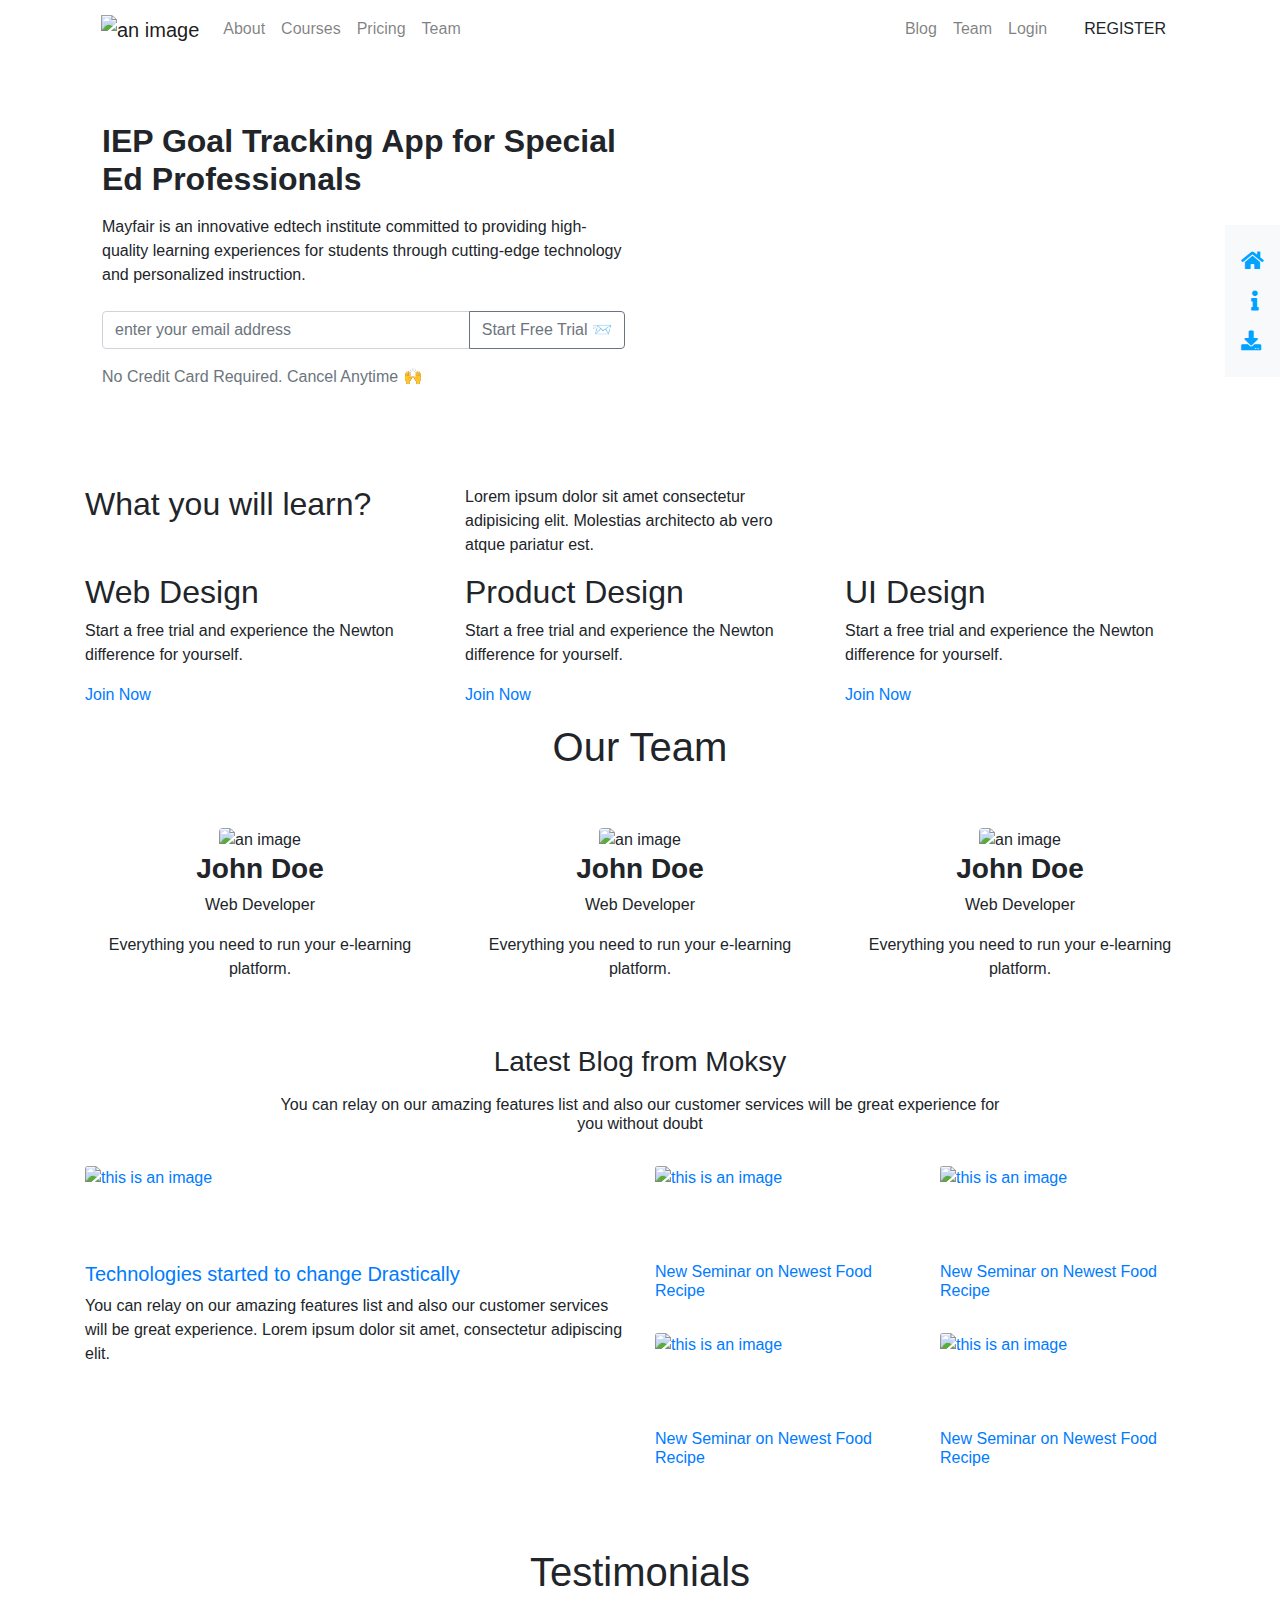
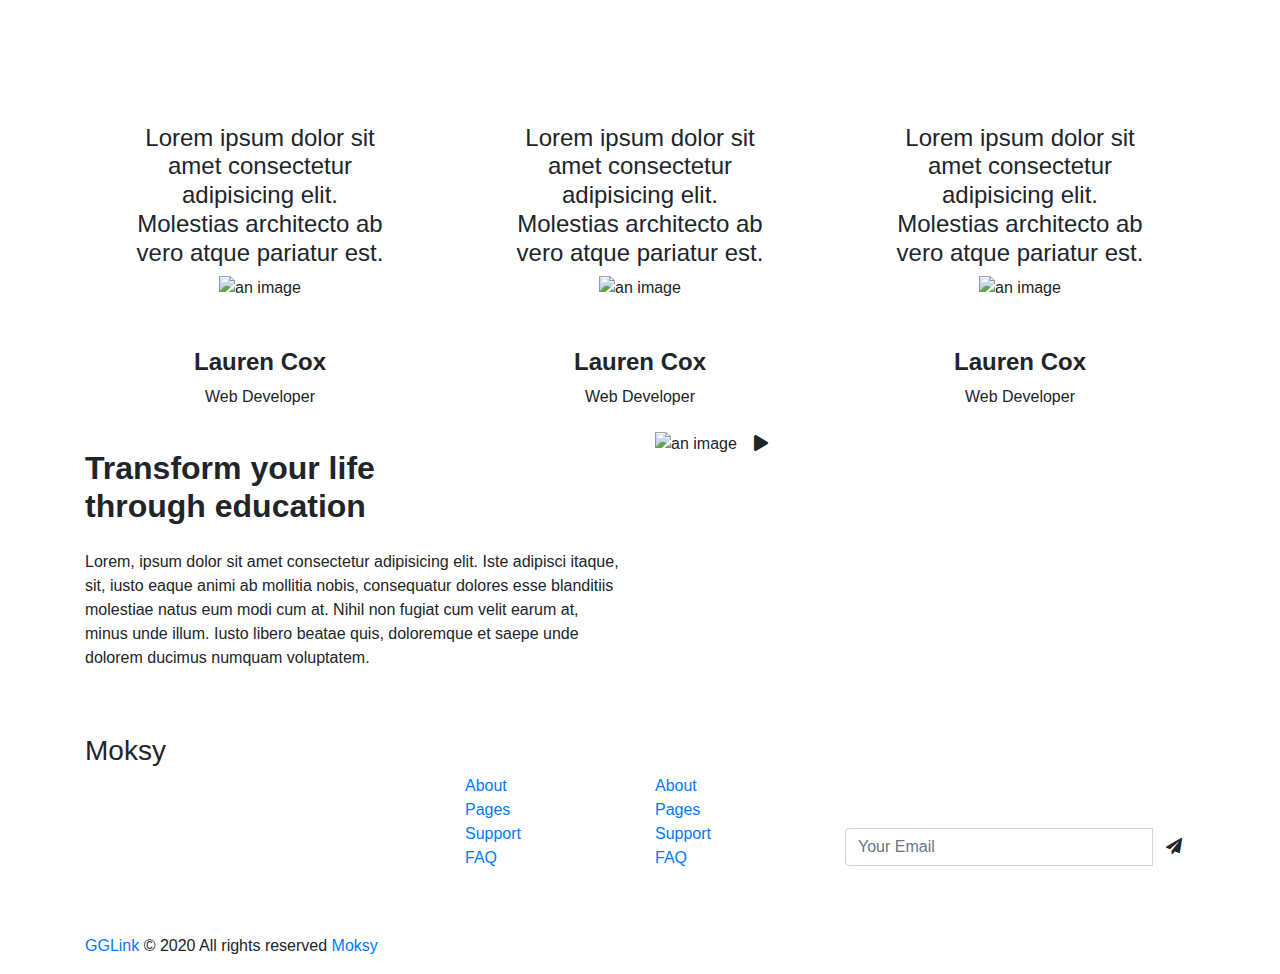
==== index.html @ 7f77607f "ok" ====
<!DOCTYPE html>
<html lang="en" itemscope itemtype="http://schema.org/WebPage">
<head>   
   <!-- Meta Tags-->
<meta charset="utf-8"/>
<meta http-equiv="X-UA-Compatible" content="IE=edge">
<meta name="viewport" content="width=device-width, initial-scale=1, shrink-to-fit=no">

<!-- Title -->
<title>Complete Tools for Managing Your E-Learning Platform</title>

<!-- Description -->
<meta name="description" content="Seeking an E-Learning Software for CRM Courses? Discover Wolfe - A Comprehensive Platform for Streamlined Education Management."> 

<!-- Keywords -->
<meta name="keywords" content="ed tech, e-learning, online learning, education platform, online courses, student management, responsive design, html5, css3, bootstrap">

<!-- Base href -->
<base href="https://www.moksy.com/">
<!-- Meta tags -->
<meta name="robots" content="index,follow">
<meta name="revisit-after" content="7 days">
<meta name="distribution" content="web">
<meta name="copyright" content="Complete Tools for Managing Your E-Learning Platform">
<meta name='language' content='English'>
<meta name="author" content="Adam Levine"> 

<!-- Canonical link -->
<link rel="canonical" href="https://moksy.com"/>

<!-- Designer and publisher info -->
<meta name="designer" content="GGLink">
<meta name="publisher" content="Adam Levine">

<!-- Twitter Cards  -->
<meta name="twitter:card" content="summary" />
<meta property="twitter:title" content="Complete Tools for Managing Your E-Learning Platform"/>
<meta property="twitter:description" content="Seeking an E-Learning Software for CRM Courses? Discover Wolfe - A Comprehensive Platform for Streamlined Education Management."/>
<meta property="twitter:locale" content="English"/>
<meta property="twitter:image" content="../assets/images/logos/Barney.png"/>
<meta property="twitter:url" content="https://moksy.com"/>

<!-- Open Graph -->
<meta property="og:type" content="article"/>
<meta property="og:title" content="Complete Tools for Managing Your E-Learning Platform"/>
<meta property="og:description" content="Seeking an E-Learning Software for CRM Courses? Discover Wolfe - A Comprehensive Platform for Streamlined Education Management."/>
<meta property="og:locale" content="English"/>   
<meta property="og:image" content="../assets/images/logos/Barney.png"/>
<meta property="og:image:width" content="1200"/>
<meta property="og:image:height" content="630"/>
<meta property="og:url" content="https://moksy.com"/>
<meta property="og:site_name" content="barney">
<meta property="fb:app_id" content=""/>

<!--favicons -->
<link rel="icon" sizes="16x16" type="image/png" href="../assets/images/logos/Barney.png"/>

<!--touch-icon -->
<link rel="apple-touch-icon" sizes="57x57" href="../assets/images/logos/Barney.png"><link rel="apple-touch-icon" sizes="60x60" href="../assets/images/logos/Barney.png"><link rel="apple-touch-icon" sizes="72x72" href="../assets/images/logos/Barney.png"><link rel="apple-touch-icon" sizes="76x76" href="../assets/images/logos/Barney.png"><link rel="apple-touch-icon" sizes="114x114" href="../assets/images/logos/Barney.png"><link rel="apple-touch-icon" sizes="120x120" href="../assets/images/logos/Barney.png"><link rel="apple-touch-icon" sizes="144x144" href="../assets/images/logos/Barney.png"><link rel="icon" type="image/png" sizes="144x144" href="../assets/images/logos/Barney.png"><link rel="apple-touch-icon" sizes="152x152" href="../assets/images/logos/Barney.png"><link rel="icon" type="image/png" sizes="152x152" href="../assets/images/logos/Barney.png"><link rel="apple-touch-icon" sizes="180x180" href="../assets/images/logos/Barney.png"><link rel="icon" type="image/png" sizes="180x180" href="../assets/images/logos/Barney.png">
<meta name="msapplication-TileColor" content="">
<meta name="msapplication-TileImage" content="../assets/images/logos/Barney.png">
<meta name="theme-color" content="">

<!--web-manifest -->
<link rel="manifest" href="/templates/barney/manifest.json">
   <link href='https://cdn.jsdelivr.net/npm/bootstrap@4.6.2/dist/css/bootstrap.min.css' rel='stylesheet' media='all'>
<link href='https://cdn.jsdelivr.net/npm/admin-lte@3.1/dist/css/adminlte.min.css' rel='stylesheet' media='all'>
<link href='https://cdnjs.cloudflare.com/ajax/libs/font-awesome/5.9.0/css/all.min.css' rel='stylesheet' media='all'>
<link href='/templates/barney/assets/styles/styles.css' rel='stylesheet' media='all'>
<link href='https://moksy-lab.github.io/barney/assets/styles/barney.css' rel='stylesheet' media='all'>
         <script type='application/ld+json'>
         {
           "@context": "http://www.schema.org",
           "@type": "ProfessionalService",
           "name": "barney",
           "title": "Complete Tools for Managing Your E-Learning Platform",
           "url": "https://moksy.com",
           "sameAs": [
              ""
           ],
           "logo": "../assets/images/logos/Barney.png",
           "priceRange": "$$$",
           "image": "../assets/images/logos/Barney.png",
           "description": "Seeking an E-Learning Software for CRM Courses? Discover Wolfe - A Comprehensive Platform for Streamlined Education Management.",
           "address": {
              "@type": "PostalAddress",
              "streetAddress": "3-5, Marco Polo House, Lansdowne Road",
              "addressLocality": "London",
              "addressRegion": "Surrey",
              "postalCode": "CR0 2BX",
              "addressCountry": "United Kingdom"
           },
           "email": "support@moksy.com",
           "geo": {
              "@type": "GeoCoordinates",
              "latitude": "51.37683",
              "longitude": "-0.09728"
           },
           
           "openingHours": "Mo 09:00-17:00 Tu 09:00-17:00 We 09:00-17:00 Th 09:00-17:00 Fr 09:00-17:00",
           "telephone": "+44 0808 175 1749",
           "aggregateRating": {
                 "@type": "AggregateRating",
                 "ratingValue": "5",
                 "ratingCount": "100"
               },
          "datePublished": "2024-01-24 17:08:07"
         }
         </script>

</head>
<body> 
<div itemprop="isPartOf" itemscope itemtype="http://schema.org/WebSite"></div>
<!--  harvey header section main wrapper start from here -->
<section id="headerco89zzc25hp" class="harvey header headerco89zzc25hp" itemscope itemtype="http://schema.org/Organization" itemprop="text">
    
<!-- header main wrapper starts here -->
    <header>
        <div class="container">
          <!-- navbar starts here -->  
          <nav class="navbar navbar-light bg-white navbar-expand-md text-bold">
            <a class="navbar-brand" href="/templates/barney/?page=#" itemprop="url">
              <img src="../assets/images/logos/Barney.png" class="logo" alt="an image" itemprop="image">
            </a>
      
            <button class="navbar-toggler" type="button" data-toggle="collapse" data-target="#navbarNav5" aria-controls="navbarNav5" aria-expanded="false" aria-label="Toggle navigation" itemprop="action">
    <span class="navbar-open-icon">&#9776;</span> <!-- Hamburger Icon -->
   <span class="navbar-close-icon">&times;</span> <!-- Close Icon -->
            </button>
      
            <div id="navbarNav5" class="collapse navbar-collapse">
              <ul class="navbar-nav mr-auto">
                <li class="nav-item">
                  <a class="nav-link" href="/templates/barney/?page=#" itemprop="url">
                  About</a>
                </li>
                <li class="nav-item">
                  <a class="nav-link" href="/templates/barney/?page=#" itemprop="url">
                  Courses</a>
                </li>
                <li class="nav-item">
                  <a class="nav-link" href="/templates/barney/?page=#" itemprop="url">
                  Pricing</a>
                </li>
                <li class="nav-item">
                  <a class="nav-link" href="/templates/barney/?page=#" itemprop="url">
                  Team</a>
                </li>
              </ul>
      
              <ul class="navbar-nav justify-content-end ml-auto">
                <li class="nav-item">
                  <a class="nav-link" href="/templates/barney/?page=#" itemprop="url">
                  Blog</a>
                </li>
                <li class="nav-item">
                  <a class="nav-link" href="/templates/barney/?page=#" itemprop="url">
                  Team</a>
                </li>
                <li class="nav-item">
                  <a class="nav-link" href="/templates/barney/?page=#" itemprop="url">
                  Login</a>
                </li>
              </ul>
      
              <a class="btn ml-md-3 RegBtn" href="/templates/barney/?page=#" itemprop="action">
              REGISTER            </a>
            </div>
          </nav>
          <!-- / navbar ends here -->
        </div>
      </header>
    <!-- /header main wrapper ends here -->
</section> 
<!-- / harvey header section main wrapper start from here --> <!-- agent about section main wrapper start from here -->
<section id="aboutd1e3f52aae36e7047" class="agent about aboutd1e3f52aae36e7047" itemscope itemtype="http://schema.org/Organization" itemprop="text">
<!-- main content starts here -->
    <div class="jumbotron bg-white container">

        <div class="row justify-content-between">
            <!-- left side content starts here -->
            <div class="col-lg-6">
                <h2 class="mb-3 font-weight-bold DescriptionHeading" itemprop="headline">
                IEP Goal Tracking App for Special Ed Professionals                </h2>
                <p class="mb-4 DescriptionPara" itemprop="text">
                Mayfair is an innovative edtech institute committed to providing high-quality learning experiences for students through cutting-edge technology and personalized instruction.                </p>
                <div class="startFreeTrail">

                    <div class="input-group mb-3">
                        <input type="text" class="form-control" placeholder="enter your email address" aria-label="Recipient's username" aria-describedby="basic-addon2" itemprop="input">

                        <div class="input-group-append">
                          <button class="btn btn-outline-secondary" type="button">
                            Start Free Trial 📨                        </button>
                        </div>

                      </div>

                </div>

                <span class="text-secondary" itemprop="text">
                No Credit Card Required. Cancel Anytime 🙌                </span>

            </div>
            <!-- /left side content ends here -->
            <!-- right side content starts here -->
            <div class="col-lg-6 descriptionImage">
                <img src="https://builder.moksy.com/wp-content/uploads/2022/08/hero-2x-2.png" alt="" class="img-fluid" itemprop="image"/>
            </div>
            <!-- /right side content ends here -->
        </div>

    </div>
<!-- /main content ends here -->
</section>
<!-- /agent about section main wrapper ends here --><!-- apo about section main wrapper start from here -->
<section id="aboutab8dfbbd4bed" class="apo about aboutab8dfbbd4bed" itemscope itemtype="http://schema.org/Organization" itemprop="text">
  <!-- content starts here -->
    <div class="container">
        <div class="row">
          <!-- content heading starts here -->
          <div class="col-md-4">
            <h2 class="description">
            What you will learn?            </h2>
          </div>
           <!-- /content heading ends here -->
           <!-- content heading starts here -->
          <div class="col-md-4">
            <p class="para">
            Lorem ipsum dolor sit amet consectetur adipisicing elit. Molestias architecto ab vero atque pariatur est.            </p>
          </div>
           <!-- content heading starts here -->
          <div class="col-md-4 text-center">
            <button class="btn font-weight-bold Explore text-white">
         Explore More  
            </button>
          </div>
        </div>
      </div>
  <!-- content starts here -->
</section> 
<!-- /apo about section main wrapper ends here --><!-- faye section main wrapper start from here -->
<section id="fayete8bna5e4lc" class="faye feature fayete8bna5e4lc" itemscope itemtype="http://schema.org/Organization" itemprop="text">

    <!-- feature starts here -->
        
    <section class="fdb-block">
        <div class="container">
          <div class="row text-left">
            <div class="col-12 col-md-8 m-auto col-lg-4">
              <div class="fdb-box fdb-touch">
                <h2 itemprop="headline">
                Web Design                </h2>
                <p itemprop="text">
                Start a free trial and experience the Newton difference for yourself.                </p>
                <p itemprop="text"><a href="#">
                Join Now                </a></p>
              </div>
            </div>
            <div class="col-12 col-md-8 m-auto col-lg-4 pt-5 pt-lg-0">
              <div class="fdb-box fdb-touch">
                <h2 itemprop="headline">
                Product Design                </h2>
                <p itemprop="text">
                Start a free trial and experience the Newton difference for yourself.                </p>
                <p itemprop="text"><a href="#">
                Join Now                </a></p>
              </div>
            </div>
            <div class="col-12 col-md-8 m-auto col-lg-4 pt-5 pt-lg-0">
              <div class="fdb-box fdb-touch">
                <h2 itemprop="headline">
                UI Design                </h2>
                <p itemprop="text">
                Start a free trial and experience the Newton difference for yourself.                </p>
                <p itemprop="text"><a href="#">
                Join Now                </a></p>
              </div>
            </div>
          </div>
        </div>
      </section>
    
    
    <!-- /feature ends here -->
        
    </section>
    
    <!-- /faye section main wrapper ends here --><!-- tamika  section main wrapper start from here -->

<section id="teamtm1gfnkqj1t" class="tamika team teamtm1gfnkqj1t" itemscope itemtype="http://schema.org/Organization" itemprop="text">
    <!-- main content starts from here -->

    <section class="fdb-block team-6">
        <div class="container">
          <div class="row text-center justify-content-center">
            <div class="col-8">
              <h1 itemprop="headline">Our Team</h1>
            </div>
          </div>
      
          <div class="row text-center mt-5">
            <div class="col-4">
              <img alt="an image" class="img-fluid rounded" src="https://builder.moksy.com/wp-content/uploads/2022/08/1-4.jpg">
              <h3 itemprop="headline"><strong>John Doe</strong></h3>
              <p itemprop="text">Web Developer</p>
              Everything you need to run your e-learning platform.            </div>
      
            <div class="col-4">
              <img alt="an image" class="img-fluid rounded" src="https://builder.moksy.com/wp-content/uploads/2022/08/1-4.jpg">
              <h3 itemprop="headline"><strong>John Doe</strong></h3>
              <p itemprop="text">Web Developer</p>
              Everything you need to run your e-learning platform.            </div>
      
            <div class="col-4">
              <img alt="an image" class="img-fluid rounded" src="https://builder.moksy.com/wp-content/uploads/2022/08/1-4.jpg">
              <h3 itemprop="headline"><strong>John Doe</strong></h3>
              <p itemprop="text">Web Developer</p>
              Everything you need to run your e-learning platform.            </div>
          </div>
        </div>
      </section>

    <!-- main content ends here -->
</section> 
<!-- /tamika  section main wrapper ends here --><!-- bartholomew blog section main wrapper start from here -->

<section id="blogec6cc8e186617bf6" class="bartholomew blog blogec6cc8e186617bf6" itemscope itemtype="http://schema.org/Organization" itemprop="text">
    <!-- blog starts here -->
    <div class="blog-home3 py-5">

        <div class="container">
         
          <div class="row justify-content-center">
          <!-- blog header starts here -->
            <div class="col-md-8 text-center">
              <h3 class="my-3" itemprop="headline">
              Latest Blog from Moksy            </h3>
              <h6 class="subtitle font-weight-normal" itemprop="headline">
              You can relay on our amazing features list and also our customer services will be great experience for you without doubt            </h6>
            </div>
         <!-- /blog header ends here -->
            
          </div>

          <!-- blog content starts here -->
          <div class="row mt-4">
            <!-- blog left section starts here -->
            <div class="col-lg-6">

              <div class="card border-0 mb-4">

                <a href="/templates/barney/?page=#" title="an image" class="url-custom-class" itemprop="url">
                    <img src="https://builder.moksy.com/wp-content/uploads/2022/08/1-3.jpg" alt="this is an image" class="card-img-top" itemprop="image">
                </a>

                <div class="date-pos text-center text-white p-3 bg-success-gradient" itemprop="name">
                    JOHN DOE &nbsp; &nbsp; SEPT 15, 2017                </div>

                <h5 class="font-weight-medium mt-3" itemprop="headline">
                    <a href="/templates/barney/?page=#" title="an image" class="link text-decoration-none" itemprop="url">
                    Technologies started to change Drastically                    </a>
                </h5>
                <p class="m-t-20" itemprop="text">
                You can relay on our amazing features list and also our customer services will be great experience. Lorem ipsum dolor sit amet, consectetur adipiscing elit.                </p>
              </div>

            </div>
            <!-- /blog left section ends here -->

            <!-- blog right section starts here -->
            <div class="col-lg-6">

              <div class="row">
                <!-- blog one -->
                <div class="col-md-6">

                  <div class="card border-0 mb-4">

                    <a href="/templates/barney/?page=#" title="an image" class="url-custom-class" itemprop="url">
                        <img src="https://builder.moksy.com/wp-content/uploads/2022/08/2.jpg" alt="this is an image" class="card-img-top" itemprop="image">
                    </a>

                    <div class="date-pos text-center text-white p-3 bg-success-gradient" itemprop="name">
                        JOHN DOE &nbsp; &nbsp; SEPT 15, 2017                    </div>

                    <h6 class="font-weight-medium mt-3" itemprop="headline">
                        <a href="/templates/barney/?page=#" title="an image" class="link text-decoration-none" itemprop="url">
                            New Seminar on Newest Food Recipe                        </a>
                    </h6>
                  </div>

                </div>
               <!-- blog two --> 
                <div class="col-md-6">

                  <div class="card border-0 mb-4">

                    <a href="/templates/barney/?page=#" title="an image" class="url-custom-class" itemprop="url">
                        <img src="https://builder.moksy.com/wp-content/uploads/2022/08/3.jpg" alt="this is an image" class="card-img-top" itemprop="image">
                    </a>

                    <div class="date-pos text-center text-white p-3 bg-success-gradient" itemprop="name">
                        JOHN DOE &nbsp; &nbsp; SEPT 15, 2017                    </div>

                    <h6 class="font-weight-medium mt-3" itemprop="headline">
                        <a href="/templates/barney/?page=#" title="an image" class="link text-decoration-none" itemprop="url">
                            New Seminar on Newest Food Recipe                        </a>
                    </h6>
                  </div>

                </div>
                <!-- blog three -->
                <div class="col-md-6">

                  <div class="card border-0 mb-4">

                    <a href="/templates/barney/?page=#" title="an image" class="url-custom-class" itemprop="url">
                        <img src="https://builder.moksy.com/wp-content/uploads/2022/08/4.jpg" alt="this is an image" class="card-img-top" itemprop="image">
                    </a>

                    <div class="date-pos text-center text-white p-3 bg-success-gradient" itemprop="name">
                        JOHN DOE &nbsp; &nbsp; SEPT 15, 2017                    </div>

                    <h6 class="font-weight-medium mt-3" itemprop="headline">
                        <a href="/templates/barney/?page=#" title="an image" class="link text-decoration-none" itemprop="url">
                            New Seminar on Newest Food Recipe                        </a>
                    </h6>
                  </div>

                </div>
                <!-- blog four -->
                <div class="col-md-6">

                  <div class="card border-0 mb-4">

                    <a href="/templates/barney/?page=#" title="an image" class="url-custom-class" itemprop="url">
                        <img src="https://builder.moksy.com/wp-content/uploads/2022/08/5.jpg" alt="this is an image" class="card-img-top" itemprop="image">
                    </a>

                    <div class="date-pos text-center text-white p-3 bg-success-gradient" itemprop="name">
                        JOHN DOE &nbsp; &nbsp; SEPT 15, 2017                    </div>

                    <h6 class="font-weight-medium mt-3" itemprop="headline">
                        <a href="/templates/barney/?page=#" title="an image" class="link text-decoration-none" itemprop="url">
                            New Seminar on Newest Food Recipe                        </a>
                    </h6>
                  </div>

                </div>
                
              </div>

            </div>
            <!-- /blog right section starts here --> 
          </div>
          <!-- /blog content ends here -->
        </div>

      </div>
    <!-- /blog ends here -->
</section> 
<!-- /bartholomew blog section main wrapper ends here --><!-- teddy testimonial section main wrapper start from here -->
<section id="testimonialprz03sp248l" class="teddy testimonial testimonialprz03sp248l" itemscope
    itemtype="http://schema.org/Organization" itemprop="text"> 
    <!-- testimonial starts here -->

    <div class="fdb-block">

        <div class="container">
          <div class="row pb-xl-5 text-center justify-content-center">
            <div class="col-md-10 col-lg-7">
              <h1>Testimonials</h1>
            </div>
          </div>
      
          <div class="row mt-5 justify-content-center">
            <div class="col-md-8 col-lg-4 col-xl-3 m-auto text-center">              
              <p class="h4 mt-4">Lorem ipsum dolor sit amet consectetur adipisicing elit. Molestias architecto ab vero atque pariatur est.</p>
              <img alt="an image" class="logo" src="https://builder.moksy.com/wp-content/uploads/2022/08/1-4.jpg" itemprop="image">
              <p class="h4 mt-4 mt-xl-5"><strong>Lauren Cox</strong></p>
              <p>Web Developer</p>
            </div>
      
            <div class="col-md-8 col-lg-4 col-xl-3 pt-5 pt-lg-0 m-auto text-center">             
              <p class="h4 mt-4">Lorem ipsum dolor sit amet consectetur adipisicing elit. Molestias architecto ab vero atque pariatur est.</p>
              <img alt="an image" class="logo" src="https://builder.moksy.com/wp-content/uploads/2022/08/1-4.jpg" itemprop="image">
              <p class="h4 mt-4 mt-xl-5"><strong>Lauren Cox</strong></p>
              <p>Web Developer</p>
            </div>
      
            <div class="col-md-8 col-lg-4 col-xl-3 pt-5 pt-lg-0 m-auto text-center">              
              <p class="h4 mt-4">Lorem ipsum dolor sit amet consectetur adipisicing elit. Molestias architecto ab vero atque pariatur est.</p>
              <img alt="an image" class="logo" src="https://builder.moksy.com/wp-content/uploads/2022/08/1-4.jpg" itemprop="image">
              <p class="h4 mt-4 mt-xl-5"><strong>Lauren Cox</strong></p>
              <p>Web Developer</p>
            </div>

          </div>
        </div>
    </div>
       
    <!-- testimonial ends here -->
</section>
<!-- /teddy testimonial section main wrapper ends here --><!-- atami about section main wrapper start from here -->

<section id="aboutd390a380620aac0e" class="atami aboutd390a380620aac0e about" itemscope itemtype="http://schema.org/Organization" itemprop="text">

    <div class="container">

        <div class="row">
            <!-- left side content starts here -->
            <div class="col-md-6">

                <div class="div-custom-class">
                    <h2 class="mb-4 mt-4 font-weight-bold" itemprop="headline">
                   Transform your life <br>
                    through education                    </h2>
                    
                    <p class="text-gray para" itemprop="text">
                   Lorem, ipsum dolor sit amet consectetur adipisicing elit. Iste adipisci itaque, sit, iusto eaque animi ab mollitia nobis, consequatur dolores esse blanditiis molestiae natus eum modi cum at. Nihil non fugiat cum velit earum at, minus unde illum. Iusto libero beatae quis, doloremque et saepe unde dolorem ducimus numquam voluptatem.                    </p>
                </div>

            </div>
             <!-- /left side content ends here -->

              <!-- right side content starts here -->
            <div class="col-md-6">

                <div class="video_card">
                    <img class="img-custom-class" src="https://builder.moksy.com/wp-content/uploads/2022/08/quickstart-3-1.jpg" alt="an image" itemprop="image"/>

                    <button class="btn" itemprop="action">
                        <i class="fa fa-play" itemprop="icon"></i>
                    </button>
                </div>
                
            </div>
            <!-- /right side content ends here -->
        </div>

    </div>

</section>
<!-- /atami about section main wrapper ends here --><!-- fanul footer section main wrapper start from here -->
<section id="footerb6c9fcc0294384085" class="fusan footer footerb6c9fcc0294384085" itemscope
    itemtype="http://schema.org/Organization" itemprop="text">

    <footer class="w-100 py-4 flex-shrink-0">

        <div class="container py-4">

            <div class="row gy-4 gx-5">

                <div class="col-lg-4 col-md-6">
                    <h5 class="h3" itemprop="headline">
                    Moksy                    </h5>
                    <p class="text-white" itemprop="text">
                    Lorem ipsum dolor sit amet consectetur adipisicing elit. Molestias architecto ab vero atque pariatur est.                    </p>
                </div>

                <div class="col-lg-2 col-md-6">
                    <h5 class="text-white mb-3" itemprop="headline">Quick Links</h5>
                    <ul class="list-unstyled text-white">
                        <li>
                            <a href="/templates/barney/?page=#" itemprop="url">
                            About                            </a>
                        </li>
                        <li>
                            <a href="/templates/barney/?page=#" itemprop="url">
                            Pages                            </a>
                        </li>
                        <li>
                            <a href="/templates/barney/?page=#" itemprop="url">
                            Support                            </a>
                        </li>
                        <li>
                            <a href="/templates/barney/?page=#" itemprop="url">
                            FAQ                            </a>
                        </li>
                    </ul>
                </div>

                <div class="col-lg-2 col-md-6">
                    <h5 class="text-white mb-3" itemprop="headline">
                    Quick Links                    </h5>
                    <ul class="list-unstyled text-white">
                        <li>
                            <a href="/templates/barney/?page=#" itemprop="url">
                            About                            </a>
                        </li>
                        <li>
                            <a href="/templates/barney/?page=#" itemprop="url">
                            Pages                            </a>
                        </li>
                        <li>
                            <a href="/templates/barney/?page=#" itemprop="url">
                            Support                            </a>
                        </li>
                        <li>
                            <a href="/templates/barney/?page=#" itemprop="url">
                            FAQ                            </a>
                        </li>
                    </ul>
                </div>

                <div class="col-lg-4 col-md-6">
                    <h5 class="text-white mb-3" itemprop="headline">
                    Newsletter                    </h5>
                    <p class="small text-white" itemprop="text">
                    Lorem ipsum dolor sit amet consectetur adipisicing elit. Molestias architecto ab vero atque pariatur est.                    </p>

                    <form action="#">
                        <div class="input-group mb-3">
                            <input class="form-control" type="text" placeholder="Your Email" aria-label="Your mail@"
                                aria-describedby="button-addon2" itemprop="input">
                            <button id="button-addon2" class="btn" type="button" itemprop="action"><i
                                    class="fa fa-paper-plane" itemprop="icon"></i></button>
                        </div>
                    </form>

                </div>

            </div>

        </div>

    </footer>

    <footer class="footer-custom-class">
        <div class="mini-footer">

            <div class="container">

                <div class="row">

                    <div class="col-md-12">

                        <div class="copyright-text">
                            <p class="para-custom-class" itemprop="text">                              
                                <a title="This Is A Title" class="url-custom-class" href="/templates/barney/?page=#" itemprop="url">
                                GGLink                                </a>
                                © 2020 All rights reserved                                <a title="This Is A Title" class="url-custom-class" href="/templates/barney/?page=#" itemprop="url">
                                Moksy 
                                </a>
                            </p>
                        </div>

                        <div class="go_top">
                            <span class="icon-arrow-up" itemprop="icon"></span>
                        </div>

                    </div>

                </div>

            </div>

        </div>
    </footer>

</section>
<!-- /fanul footer section main wrapper ends here --> <div class="menu sticky-top p-3 bg-light" style="position: fixed;right: 0;top: 25%;">
                
                <div class="nav flex-column">
                  <a href="/" style="color: #00a3ff;font-size: 20px;padding: 5px;padding-right: 0px;" class="nav-link pl-0 previewLink" title="barney"><i class="fa fa-home" aria-hidden="true"></i></a>
                    <a href="/project-details/barney/"  style="color: #00a3ff;font-size: 20px;padding: 5px;padding-right: 0px; padding-left: 10px !important;" class="nav-link pl-0 previewLink"> 
                        <i class="fa fa-info" aria-hidden="true"></i></a>
          
                    <a href="/download.php?projectName=barney&projectType=html&purpose=download&source=local/" class="nav-link pl-0 previewLink" style="color: #00a3ff;font-size: 20px;padding: 5px;padding-right: 0px;" ><i class="fa fa-download" aria-hidden="true"></i></a>
                </div>

            </div>
<script data-cfasync="false" src="https://code.jquery.com/jquery-3.6.0.min.js"></script><script data-cfasync="false" src="https://code.jquery.com/ui/1.13.2/jquery-ui.min.js"></script><script data-cfasync="false" src="https://cdnjs.cloudflare.com/ajax/libs/jquery-migrate/3.4.0/jquery-migrate.min.js"></script><script data-cfasync="false" src="https://cdn.jsdelivr.net/npm/bootstrap@4.6.2/dist/js/bootstrap.bundle.min.js"></script><script data-cfasync="false" src="https://cdn.jsdelivr.net/npm/admin-lte@3.1/dist/js/adminlte.min.js"></script><script data-cfasync="false" src=""></script><script data-cfasync="false" src="https://moksy-lab.github.io/barney/assets/styles/barney.css"></script> 
</body>
</html>
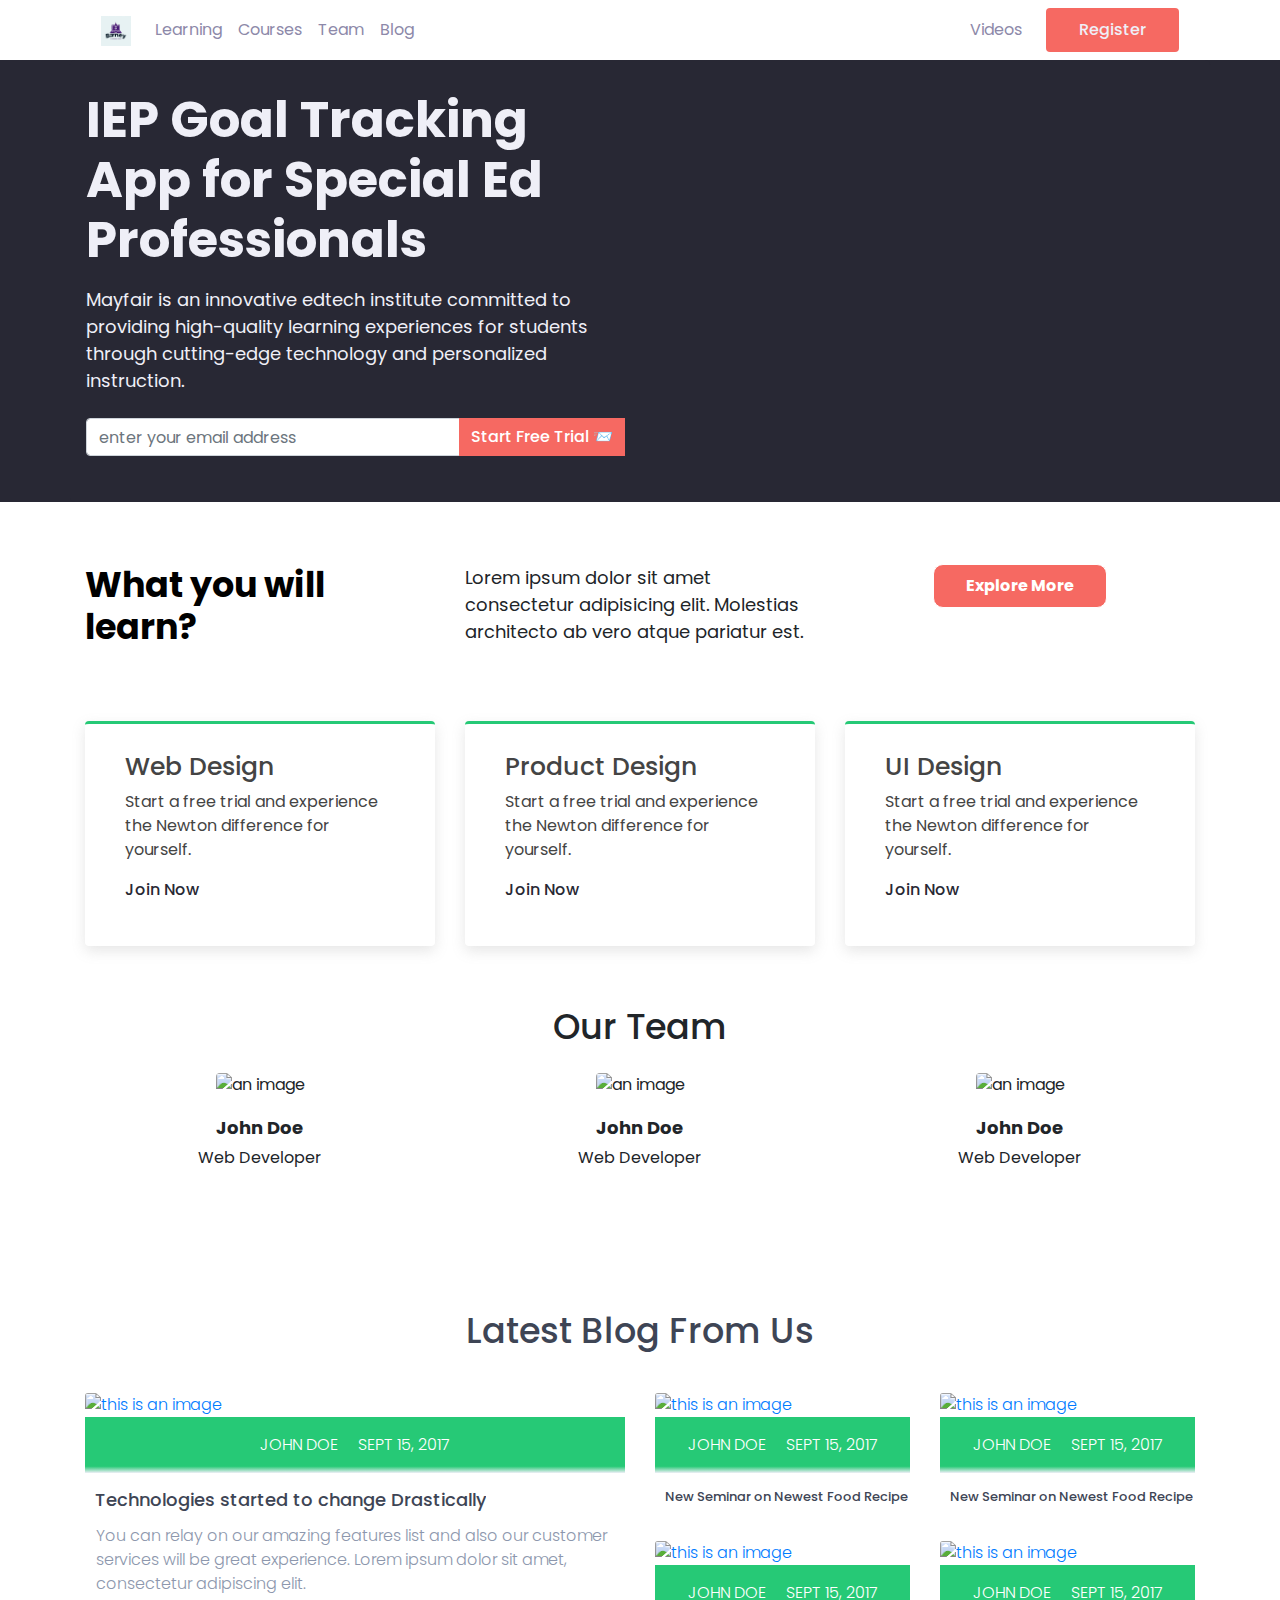
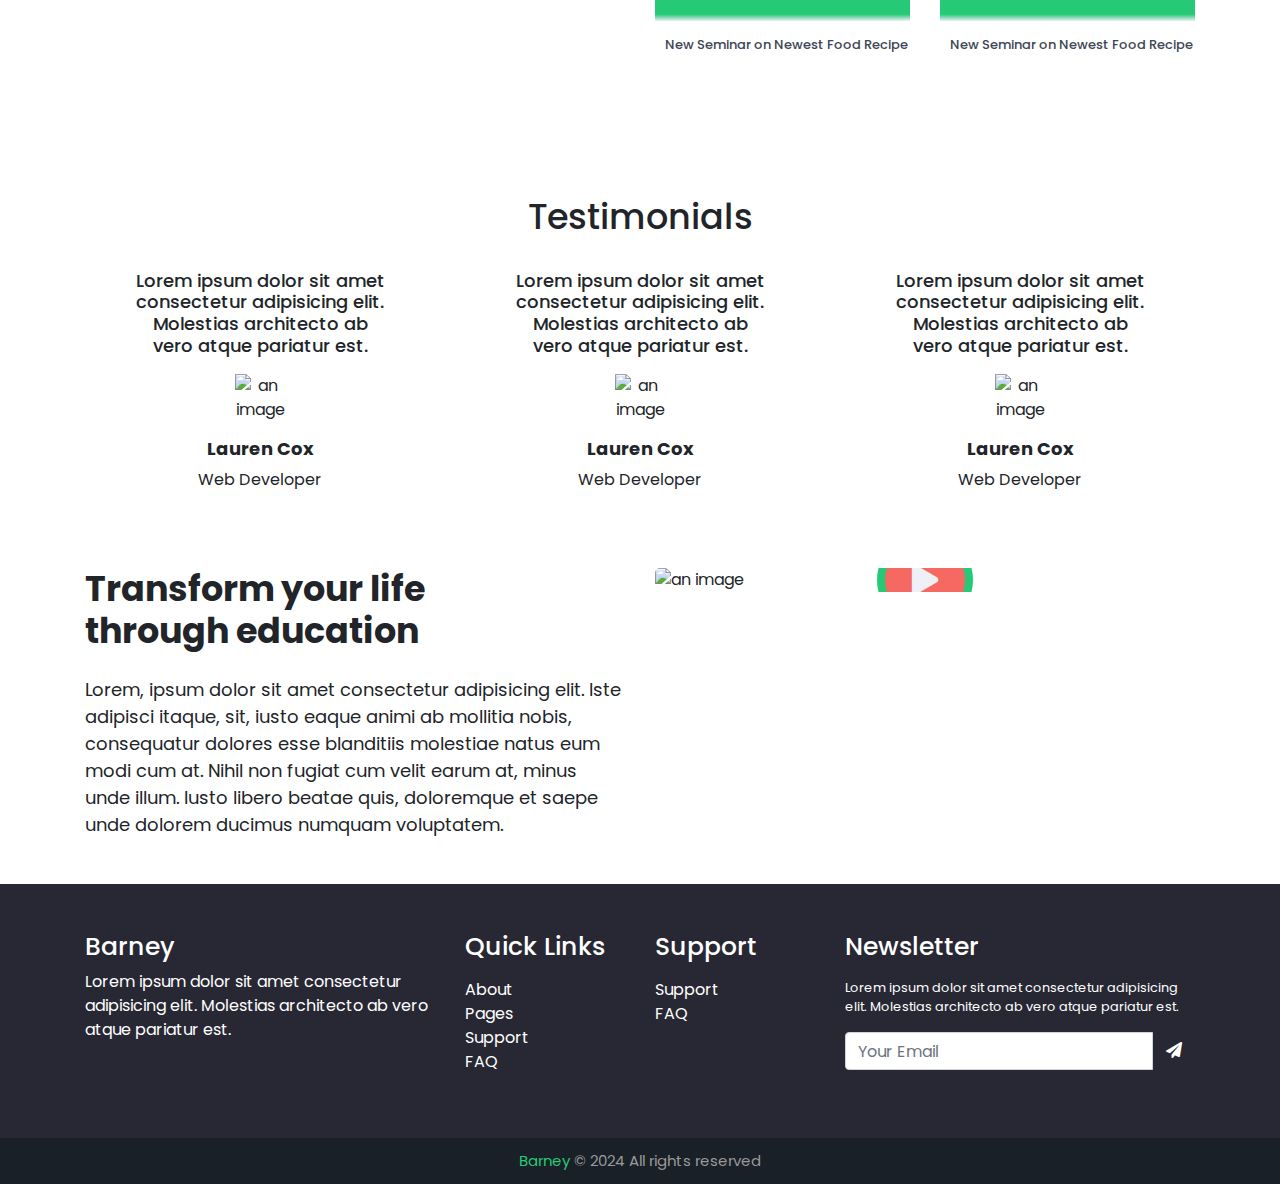
==== commit 684aa699: "ok" ====
--- a/index.html
+++ b/index.html
@@ -1,75 +1,90 @@
-
 <!DOCTYPE html>
 <html lang="en" itemscope itemtype="http://schema.org/WebPage">
-<head>   
-   <!-- Meta Tags-->
-<meta charset="utf-8"/>
-<meta http-equiv="X-UA-Compatible" content="IE=edge">
-<meta name="viewport" content="width=device-width, initial-scale=1, shrink-to-fit=no">
-
-<!-- Title -->
-<title>Complete Tools for Managing Your E-Learning Platform</title>
-
-<!-- Description -->
-<meta name="description" content="Seeking an E-Learning Software for CRM Courses? Discover Wolfe - A Comprehensive Platform for Streamlined Education Management."> 
-
-<!-- Keywords -->
-<meta name="keywords" content="ed tech, e-learning, online learning, education platform, online courses, student management, responsive design, html5, css3, bootstrap">
-
-<!-- Base href -->
-<base href="https://www.moksy.com/">
-<!-- Meta tags -->
-<meta name="robots" content="index,follow">
-<meta name="revisit-after" content="7 days">
-<meta name="distribution" content="web">
-<meta name="copyright" content="Complete Tools for Managing Your E-Learning Platform">
-<meta name='language' content='English'>
-<meta name="author" content="Adam Levine"> 
-
-<!-- Canonical link -->
-<link rel="canonical" href="https://moksy.com"/>
-
-<!-- Designer and publisher info -->
-<meta name="designer" content="GGLink">
-<meta name="publisher" content="Adam Levine">
-
-<!-- Twitter Cards  -->
-<meta name="twitter:card" content="summary" />
-<meta property="twitter:title" content="Complete Tools for Managing Your E-Learning Platform"/>
-<meta property="twitter:description" content="Seeking an E-Learning Software for CRM Courses? Discover Wolfe - A Comprehensive Platform for Streamlined Education Management."/>
-<meta property="twitter:locale" content="English"/>
-<meta property="twitter:image" content="../assets/images/logos/Barney.png"/>
-<meta property="twitter:url" content="https://moksy.com"/>
-
-<!-- Open Graph -->
-<meta property="og:type" content="article"/>
-<meta property="og:title" content="Complete Tools for Managing Your E-Learning Platform"/>
-<meta property="og:description" content="Seeking an E-Learning Software for CRM Courses? Discover Wolfe - A Comprehensive Platform for Streamlined Education Management."/>
-<meta property="og:locale" content="English"/>   
-<meta property="og:image" content="../assets/images/logos/Barney.png"/>
-<meta property="og:image:width" content="1200"/>
-<meta property="og:image:height" content="630"/>
-<meta property="og:url" content="https://moksy.com"/>
-<meta property="og:site_name" content="barney">
-<meta property="fb:app_id" content=""/>
-
-<!--favicons -->
-<link rel="icon" sizes="16x16" type="image/png" href="../assets/images/logos/Barney.png"/>
+
+<head>
+  <!-- Meta Tags-->
+  <meta charset="utf-8" />
+  <meta http-equiv="X-UA-Compatible" content="IE=edge">
+  <meta name="viewport" content="width=device-width, initial-scale=1, shrink-to-fit=no">
+
+  <!-- Title -->
+  <title>Complete Tools for Managing Your E-Learning Platform</title>
+
+  <!-- Description -->
+  <meta name="description"
+    content="Seeking an E-Learning Software for CRM Courses? Discover Wolfe - A Comprehensive Platform for Streamlined Education Management.">
+
+  <!-- Keywords -->
+  <meta name="keywords"
+    content="ed tech, e-learning, online learning, education platform, online courses, student management, responsive design, html5, css3, bootstrap">
+
+
+  <!-- Meta tags -->
+  <meta name="robots" content="index,follow">
+  <meta name="revisit-after" content="7 days">
+  <meta name="distribution" content="web">
+  <meta name="copyright" content="Complete Tools for Managing Your E-Learning Platform">
+  <meta name='language' content='English'>
+  <meta name="author" content="Adam Levine">
+
+  <!-- Canonical link -->
+  <link rel="canonical" href="https://moksy.com" />
+
+  <!-- Designer and publisher info -->
+  <meta name="designer" content="GGLink">
+  <meta name="publisher" content="Adam Levine">
+
+  <!-- Twitter Cards  -->
+  <meta name="twitter:card" content="summary" />
+  <meta property="twitter:title" content="Complete Tools for Managing Your E-Learning Platform" />
+  <meta property="twitter:description"
+    content="Seeking an E-Learning Software for CRM Courses? Discover Wolfe - A Comprehensive Platform for Streamlined Education Management." />
+  <meta property="twitter:locale" content="English" />
+  <meta property="twitter:image" content="assets/img/logo.png" />
+  <meta property="twitter:url" content="https://moksy.com" />
+
+  <!-- Open Graph -->
+  <meta property="og:type" content="article" />
+  <meta property="og:title" content="Complete Tools for Managing Your E-Learning Platform" />
+  <meta property="og:description"
+    content="Seeking an E-Learning Software for CRM Courses? Discover Wolfe - A Comprehensive Platform for Streamlined Education Management." />
+  <meta property="og:locale" content="English" />
+  <meta property="og:image" content="assets/img/logo.png" />
+  <meta property="og:image:width" content="1200" />
+  <meta property="og:image:height" content="630" />
+  <meta property="og:url" content="https://moksy.com" />
+  <meta property="og:site_name" content="barney">
+  <meta property="fb:app_id" content="" />
+
+  <!--favicons -->
+  <link rel="icon" sizes="16x16" type="image/png" href="assets/img/favicon.png" />
 
 <!--touch-icon -->
-<link rel="apple-touch-icon" sizes="57x57" href="../assets/images/logos/Barney.png"><link rel="apple-touch-icon" sizes="60x60" href="../assets/images/logos/Barney.png"><link rel="apple-touch-icon" sizes="72x72" href="../assets/images/logos/Barney.png"><link rel="apple-touch-icon" sizes="76x76" href="../assets/images/logos/Barney.png"><link rel="apple-touch-icon" sizes="114x114" href="../assets/images/logos/Barney.png"><link rel="apple-touch-icon" sizes="120x120" href="../assets/images/logos/Barney.png"><link rel="apple-touch-icon" sizes="144x144" href="../assets/images/logos/Barney.png"><link rel="icon" type="image/png" sizes="144x144" href="../assets/images/logos/Barney.png"><link rel="apple-touch-icon" sizes="152x152" href="../assets/images/logos/Barney.png"><link rel="icon" type="image/png" sizes="152x152" href="../assets/images/logos/Barney.png"><link rel="apple-touch-icon" sizes="180x180" href="../assets/images/logos/Barney.png"><link rel="icon" type="image/png" sizes="180x180" href="../assets/images/logos/Barney.png">
-<meta name="msapplication-TileColor" content="">
-<meta name="msapplication-TileImage" content="../assets/images/logos/Barney.png">
-<meta name="theme-color" content="">
-
-<!--web-manifest -->
-<link rel="manifest" href="/templates/barney/manifest.json">
-   <link href='https://cdn.jsdelivr.net/npm/bootstrap@4.6.2/dist/css/bootstrap.min.css' rel='stylesheet' media='all'>
-<link href='https://cdn.jsdelivr.net/npm/admin-lte@3.1/dist/css/adminlte.min.css' rel='stylesheet' media='all'>
-<link href='https://cdnjs.cloudflare.com/ajax/libs/font-awesome/5.9.0/css/all.min.css' rel='stylesheet' media='all'>
-<link href='/templates/barney/assets/styles/styles.css' rel='stylesheet' media='all'>
-<link href='https://moksy-lab.github.io/barney/assets/styles/barney.css' rel='stylesheet' media='all'>
-         <script type='application/ld+json'>
+<link rel="apple-touch-icon" sizes="57x57" href="assets/img/logo.png">
+<link rel="apple-touch-icon" sizes="60x60" href="assets/img/logo.png">
+<link rel="apple-touch-icon" sizes="72x72" href="assets/img/logo.png">
+<link rel="apple-touch-icon" sizes="76x76" href="assets/img/logo.png">
+<link rel="apple-touch-icon" sizes="114x114" href="assets/img/logo.png">
+<link rel="apple-touch-icon" sizes="120x120" href="assets/img/logo.png">
+<link rel="apple-touch-icon" sizes="144x144" href="assets/img/logo.png">
+<link rel="icon" type="image/png" sizes="144x144" href="assets/img/logo.png">
+<link rel="apple-touch-icon" sizes="152x152" href="assets/img/logo.png">
+<link rel="icon" type="image/png" sizes="152x152" href="assets/img/logo.png">
+<link rel="apple-touch-icon" sizes="180x180" href="assets/img/logo.png">
+<link rel="icon" type="image/png" sizes="180x180" href="assets/img/logo.png">
+
+  <meta name="msapplication-TileColor" content="">
+  <meta name="msapplication-TileImage" content="assets/img/logo.png">
+  <meta name="theme-color" content="">
+
+  <!--web-manifest -->
+  <link rel="manifest" href="manifest.json">
+  <link href='https://cdn.jsdelivr.net/npm/bootstrap@4.6.2/dist/css/bootstrap.min.css' rel='stylesheet' media='all'>
+  <link href='https://cdn.jsdelivr.net/npm/admin-lte@3.1/dist/css/adminlte.min.css' rel='stylesheet' media='all'>
+  <link href='https://cdnjs.cloudflare.com/ajax/libs/font-awesome/5.9.0/css/all.min.css' rel='stylesheet' media='all'>
+  <link href='assets/styles/styles.css' rel='stylesheet' media='all'>
+  <link href='assets/styles/barney.css' rel='stylesheet' media='all'>
+  <script type='application/ld+json'>
          {
            "@context": "http://www.schema.org",
            "@type": "ProfessionalService",
@@ -79,9 +94,9 @@
            "sameAs": [
               ""
            ],
-           "logo": "../assets/images/logos/Barney.png",
+           "logo": "assets/img/logo.png",
            "priceRange": "$$$",
-           "image": "../assets/images/logos/Barney.png",
+           "image": "assets/img/logo.png",
            "description": "Seeking an E-Learning Software for CRM Courses? Discover Wolfe - A Comprehensive Platform for Streamlined Education Management.",
            "address": {
               "@type": "PostalAddress",
@@ -110,568 +125,634 @@
          </script>
 
 </head>
-<body> 
-<div itemprop="isPartOf" itemscope itemtype="http://schema.org/WebSite"></div>
-<!--  harvey header section main wrapper start from here -->
-<section id="headerco89zzc25hp" class="harvey header headerco89zzc25hp" itemscope itemtype="http://schema.org/Organization" itemprop="text">
-    
-<!-- header main wrapper starts here -->
+
+<body>
+  <div itemprop="isPartOf" itemscope itemtype="http://schema.org/WebSite"></div>
+
+  <!--  harvey header section main wrapper start from here -->
+  <section id="headerco89zzc25hp" class="harvey header headerco89zzc25hp" itemscope
+    itemtype="http://schema.org/Organization" itemprop="text">
+
+    <!-- header main wrapper starts here -->
     <header>
-        <div class="container">
-          <!-- navbar starts here -->  
-          <nav class="navbar navbar-light bg-white navbar-expand-md text-bold">
-            <a class="navbar-brand" href="/templates/barney/?page=#" itemprop="url">
-              <img src="../assets/images/logos/Barney.png" class="logo" alt="an image" itemprop="image">
-            </a>
-      
-            <button class="navbar-toggler" type="button" data-toggle="collapse" data-target="#navbarNav5" aria-controls="navbarNav5" aria-expanded="false" aria-label="Toggle navigation" itemprop="action">
-    <span class="navbar-open-icon">&#9776;</span> <!-- Hamburger Icon -->
-   <span class="navbar-close-icon">&times;</span> <!-- Close Icon -->
+      <div class="container">
+        <!-- navbar starts here -->
+        <nav class="navbar navbar-light bg-white navbar-expand-md text-bold">
+          <a class="navbar-brand" href="#" itemprop="url">
+            <img src="assets/img/logo.png" class="logo" alt="an image" itemprop="image">
+          </a>
+
+          <button class="navbar-toggler" type="button" data-toggle="collapse" data-target="#navbarNav5"
+            aria-controls="navbarNav5" aria-expanded="false" aria-label="Toggle navigation" itemprop="action">
+            <span class="navbar-open-icon">&#9776;</span> <!-- Hamburger Icon -->
+            <span class="navbar-close-icon">&times;</span> <!-- Close Icon -->
+          </button>
+
+          <div id="navbarNav5" class="collapse navbar-collapse">
+            <ul class="navbar-nav mr-auto">
+              <li class="nav-item">
+                <a class="nav-link" href="#aboutab8dfbbd4bed" itemprop="url">
+                  Learning</a>
+              </li>
+              <li class="nav-item">
+                <a class="nav-link" href="#fayete8bna5e4lc" itemprop="url">
+                  Courses</a>
+              </li>
+              <li class="nav-item">
+                <a class="nav-link" href="#teamtm1gfnkqj1t" itemprop="url">
+                  Team</a>
+              </li>
+              <li class="nav-item">
+                <a class="nav-link" href="#blogec6cc8e186617bf6" itemprop="url">
+                  Blog</a>
+              </li>
+            </ul>
+
+            <ul class="navbar-nav justify-content-end ml-auto">
+              <li class="nav-item">
+                <a class="nav-link" href="#aboutd390a380620aac0e" itemprop="url">
+                  Videos</a>
+              </li>
+            </ul>
+
+            <a class="btn ml-md-3 RegBtn" href="html/sign.html" itemprop="action">
+              Register </a>
+          </div>
+        </nav>
+        <!-- / navbar ends here -->
+      </div>
+    </header>
+    <!-- /header main wrapper ends here -->
+  </section>
+  <!-- / harvey header section main wrapper start from here -->
+
+  <!-- agent about section main wrapper start from here -->
+  <section id="aboutd1e3f52aae36e7047" class="agent about aboutd1e3f52aae36e7047" itemscope
+    itemtype="http://schema.org/Organization" itemprop="text">
+    <!-- main content starts here -->
+    <div class="jumbotron bg-white container">
+
+      <div class="row justify-content-between">
+        <!-- left side content starts here -->
+        <div class="col-lg-6">
+          <h2 class="mb-3 font-weight-bold DescriptionHeading" itemprop="headline">
+            IEP Goal Tracking App for Special Ed Professionals </h2>
+          <p class="mb-4 DescriptionPara" itemprop="text">
+            Mayfair is an innovative edtech institute committed to providing high-quality learning experiences for
+            students through cutting-edge technology and personalized instruction. </p>
+          <div class="startFreeTrail">
+
+            <div class="input-group mb-3">
+              <input type="text" class="form-control" placeholder="enter your email address"
+                aria-label="Recipient's username" aria-describedby="basic-addon2" itemprop="input">
+
+              <div class="input-group-append">
+                <button class="btn btn-outline-secondary" type="button" data-toggle="modal" data-target="#emailSend">
+                  Start Free Trial 📨 </button>
+
+                  <div class="modal fade" id="emailSend" tabindex="-1" role="dialog" aria-labelledby="emailSendTitle" aria-hidden="true">
+                    <div class="modal-dialog modal-dialog-centered" role="document">
+                    <div class="modal-content">
+                    <div class="modal-header">
+                    <h5 class="modal-title" id="exampleModalLongTitle">This is a dummy message. Your mail has been sent</h5>
+                    <button type="button" class="close" data-dismiss="modal" aria-label="Close">
+                    <span aria-hidden="true">×</span>
+                    </button>
+                    </div>
+                        <div class="modal-footer">
+                          <button type="button" class="btn text-dark" data-dismiss="modal">OK</button>
+                        </div>
+                      </div>
+                    </div>
+                    </div>
+                    
+              </div>
+
+            </div>
+
+          </div>
+
+          <span class="text-secondary" itemprop="text">
+            No Credit Card Required. Cancel Anytime 🙌 </span>
+
+        </div>
+        <!-- /left side content ends here -->
+        <!-- right side content starts here -->
+        <div class="col-lg-6 descriptionImage">
+          <img src="https://builder.moksy.com/wp-content/uploads/2022/08/hero-2x-2.png" alt="" class="img-fluid"
+            itemprop="image" />
+        </div>
+        <!-- /right side content ends here -->
+      </div>
+
+    </div>
+    <!-- /main content ends here -->
+  </section>
+  <!-- /agent about section main wrapper ends here -->
+  
+  <!-- apo about section main wrapper start from here -->
+  <section id="aboutab8dfbbd4bed" class="apo about aboutab8dfbbd4bed" itemscope
+    itemtype="http://schema.org/Organization" itemprop="text">
+    <!-- content starts here -->
+    <div class="container">
+      <div class="row">
+        <!-- content heading starts here -->
+        <div class="col-md-4">
+          <h2 class="description">
+            What you will learn? </h2>
+        </div>
+        <!-- /content heading ends here -->
+        <!-- content heading starts here -->
+        <div class="col-md-4">
+          <p class="para">
+            Lorem ipsum dolor sit amet consectetur adipisicing elit. Molestias architecto ab vero atque pariatur est.
+          </p>
+        </div>
+        <!-- content heading starts here -->
+        <div class="col-md-4 text-center">
+          <a href="html/course.html">
+            <button class="btn font-weight-bold Explore text-white">
+              Explore More
             </button>
-      
-            <div id="navbarNav5" class="collapse navbar-collapse">
-              <ul class="navbar-nav mr-auto">
-                <li class="nav-item">
-                  <a class="nav-link" href="/templates/barney/?page=#" itemprop="url">
-                  About</a>
-                </li>
-                <li class="nav-item">
-                  <a class="nav-link" href="/templates/barney/?page=#" itemprop="url">
-                  Courses</a>
-                </li>
-                <li class="nav-item">
-                  <a class="nav-link" href="/templates/barney/?page=#" itemprop="url">
-                  Pricing</a>
-                </li>
-                <li class="nav-item">
-                  <a class="nav-link" href="/templates/barney/?page=#" itemprop="url">
-                  Team</a>
-                </li>
-              </ul>
-      
-              <ul class="navbar-nav justify-content-end ml-auto">
-                <li class="nav-item">
-                  <a class="nav-link" href="/templates/barney/?page=#" itemprop="url">
-                  Blog</a>
-                </li>
-                <li class="nav-item">
-                  <a class="nav-link" href="/templates/barney/?page=#" itemprop="url">
-                  Team</a>
-                </li>
-                <li class="nav-item">
-                  <a class="nav-link" href="/templates/barney/?page=#" itemprop="url">
-                  Login</a>
-                </li>
-              </ul>
-      
-              <a class="btn ml-md-3 RegBtn" href="/templates/barney/?page=#" itemprop="action">
-              REGISTER            </a>
+          </a>
+        </div>
+      </div>
+    </div>
+    <!-- content starts here -->
+  </section>
+  <!-- /apo about section main wrapper ends here -->
+  
+  <!-- faye section main wrapper start from here -->
+  <section id="fayete8bna5e4lc" class="faye feature fayete8bna5e4lc" itemscope itemtype="http://schema.org/Organization"
+    itemprop="text">
+
+    <!-- feature starts here -->
+
+    <section class="fdb-block">
+      <div class="container">
+        <div class="row text-left">
+          <div class="col-12 col-md-8 m-auto col-lg-4">
+            <div class="fdb-box fdb-touch">
+              <h2 itemprop="headline">
+                Web Design </h2>
+              <p itemprop="text">
+                Start a free trial and experience the Newton difference for yourself. </p>
+              <p itemprop="text"><a href="html/course.html">
+                  Join Now </a></p>
             </div>
-          </nav>
-          <!-- / navbar ends here -->
-        </div>
-      </header>
-    <!-- /header main wrapper ends here -->
-</section> 
-<!-- / harvey header section main wrapper start from here --> <!-- agent about section main wrapper start from here -->
-<section id="aboutd1e3f52aae36e7047" class="agent about aboutd1e3f52aae36e7047" itemscope itemtype="http://schema.org/Organization" itemprop="text">
-<!-- main content starts here -->
-    <div class="jumbotron bg-white container">
-
-        <div class="row justify-content-between">
-            <!-- left side content starts here -->
-            <div class="col-lg-6">
-                <h2 class="mb-3 font-weight-bold DescriptionHeading" itemprop="headline">
-                IEP Goal Tracking App for Special Ed Professionals                </h2>
-                <p class="mb-4 DescriptionPara" itemprop="text">
-                Mayfair is an innovative edtech institute committed to providing high-quality learning experiences for students through cutting-edge technology and personalized instruction.                </p>
-                <div class="startFreeTrail">
-
-                    <div class="input-group mb-3">
-                        <input type="text" class="form-control" placeholder="enter your email address" aria-label="Recipient's username" aria-describedby="basic-addon2" itemprop="input">
-
-                        <div class="input-group-append">
-                          <button class="btn btn-outline-secondary" type="button">
-                            Start Free Trial 📨                        </button>
-                        </div>
-
-                      </div>
-
+          </div>
+          <div class="col-12 col-md-8 m-auto col-lg-4 pt-5 pt-lg-0">
+            <div class="fdb-box fdb-touch">
+              <h2 itemprop="headline">
+                Product Design </h2>
+              <p itemprop="text">
+                Start a free trial and experience the Newton difference for yourself. </p>
+              <p itemprop="text"><a href="html/course.html">
+                  Join Now </a></p>
+            </div>
+          </div>
+          <div class="col-12 col-md-8 m-auto col-lg-4 pt-5 pt-lg-0">
+            <div class="fdb-box fdb-touch">
+              <h2 itemprop="headline">
+                UI Design </h2>
+              <p itemprop="text">
+                Start a free trial and experience the Newton difference for yourself. </p>
+              <p itemprop="text"><a href="html/course.html">
+                  Join Now </a></p>
+            </div>
+          </div>
+        </div>
+      </div>
+    </section>
+
+
+    <!-- /feature ends here -->
+
+  </section>
+  <!-- /faye section main wrapper ends here -->
+  
+  <!-- tamika  section main wrapper start from here -->
+  <section id="teamtm1gfnkqj1t" class="tamika team teamtm1gfnkqj1t" itemscope itemtype="http://schema.org/Organization"
+    itemprop="text">
+    <!-- main content starts from here -->
+
+    <section class="fdb-block team-6">
+      <div class="container">
+        <div class="row text-center justify-content-center">
+          <div class="col-8">
+            <h1 itemprop="headline">Our Team</h1>
+          </div>
+        </div>
+
+        <div class="row text-center mt-5">
+          <div class="col-4">
+            <img alt="an image" class="img-fluid rounded"
+              src="https://builder.moksy.com/wp-content/uploads/2022/08/1-4.jpg">
+            <h3 itemprop="headline"><strong>John Doe</strong></h3>
+            <p itemprop="text">Web Developer</p>
+           
+          </div>
+
+          <div class="col-4">
+            <img alt="an image" class="img-fluid rounded"
+              src="https://builder.moksy.com/wp-content/uploads/2022/08/1-4.jpg">
+            <h3 itemprop="headline"><strong>John Doe</strong></h3>
+            <p itemprop="text">Web Developer</p>
+           
+          </div>
+
+          <div class="col-4">
+            <img alt="an image" class="img-fluid rounded"
+              src="https://builder.moksy.com/wp-content/uploads/2022/08/1-4.jpg">
+            <h3 itemprop="headline"><strong>John Doe</strong></h3>
+            <p itemprop="text">Web Developer</p>
+           
+          </div>
+        </div>
+      </div>
+    </section>
+
+    <!-- main content ends here -->
+  </section>
+  <!-- /tamika  section main wrapper ends here -->
+  
+  <!-- bartholomew blog section main wrapper start from here -->
+  <section id="blogec6cc8e186617bf6" class="bartholomew blog blogec6cc8e186617bf6" itemscope
+    itemtype="http://schema.org/Organization" itemprop="text">
+    <!-- blog starts here -->
+    <div class="blog-home3 py-5">
+
+      <div class="container">
+
+        <div class="row justify-content-center">
+          <!-- blog header starts here -->
+          <div class="col-md-8 text-center">
+            <h3 class="my-3" itemprop="headline">
+              Latest Blog From Us </h3>
+          </div>
+          <!-- /blog header ends here -->
+
+        </div>
+
+        <!-- blog content starts here -->
+        <div class="row mt-4">
+          <!-- blog left section starts here -->
+          <div class="col-lg-6">
+
+            <div class="card border-0 mb-4">
+
+              <a href="#" title="an image" class="url-custom-class" itemprop="url">
+                <img src="https://builder.moksy.com/wp-content/uploads/2022/08/1-3.jpg" alt="this is an image"
+                  class="card-img-top" itemprop="image">
+              </a>
+
+              <div class="date-pos text-center text-white p-3 bg-success-gradient" itemprop="name">
+                JOHN DOE &nbsp; &nbsp; SEPT 15, 2017 </div>
+
+              <h5 class="font-weight-medium mt-3" itemprop="headline">
+                <a href="html/blog.html" title="an image" class="link text-decoration-none" itemprop="url">
+                  Technologies started to change Drastically </a>
+              </h5>
+              <p class="m-t-20" itemprop="text">
+                You can relay on our amazing features list and also our customer services will be great experience.
+                Lorem ipsum dolor sit amet, consectetur adipiscing elit. </p>
+            </div>
+
+          </div>
+          <!-- /blog left section ends here -->
+
+          <!-- blog right section starts here -->
+          <div class="col-lg-6">
+
+            <div class="row">
+              <!-- blog one -->
+              <div class="col-md-6">
+
+                <div class="card border-0 mb-4">
+
+                  <a href="#" title="an image" class="url-custom-class" itemprop="url">
+                    <img src="https://builder.moksy.com/wp-content/uploads/2022/08/2.jpg" alt="this is an image"
+                      class="card-img-top" itemprop="image">
+                  </a>
+
+                  <div class="date-pos text-center text-white p-3 bg-success-gradient" itemprop="name">
+                    JOHN DOE &nbsp; &nbsp; SEPT 15, 2017 </div>
+
+                  <h6 class="font-weight-medium mt-3" itemprop="headline">
+                    <a href="html/blog.html" title="an image" class="link text-decoration-none"
+                      itemprop="url">
+                      New Seminar on Newest Food Recipe </a>
+                  </h6>
                 </div>
 
-                <span class="text-secondary" itemprop="text">
-                No Credit Card Required. Cancel Anytime 🙌                </span>
+              </div>
+              <!-- blog two -->
+              <div class="col-md-6">
+
+                <div class="card border-0 mb-4">
+
+                  <a href="#" title="an image" class="url-custom-class" itemprop="url">
+                    <img src="https://builder.moksy.com/wp-content/uploads/2022/08/3.jpg" alt="this is an image"
+                      class="card-img-top" itemprop="image">
+                  </a>
+
+                  <div class="date-pos text-center text-white p-3 bg-success-gradient" itemprop="name">
+                    JOHN DOE &nbsp; &nbsp; SEPT 15, 2017 </div>
+
+                  <h6 class="font-weight-medium mt-3" itemprop="headline">
+                    <a href="html/blog.html" title="an image" class="link text-decoration-none"
+                      itemprop="url">
+                      New Seminar on Newest Food Recipe </a>
+                  </h6>
+                </div>
+
+              </div>
+              <!-- blog three -->
+              <div class="col-md-6">
+
+                <div class="card border-0 mb-4">
+
+                  <a href="#" title="an image" class="url-custom-class" itemprop="url">
+                    <img src="https://builder.moksy.com/wp-content/uploads/2022/08/4.jpg" alt="this is an image"
+                      class="card-img-top" itemprop="image">
+                  </a>
+
+                  <div class="date-pos text-center text-white p-3 bg-success-gradient" itemprop="name">
+                    JOHN DOE &nbsp; &nbsp; SEPT 15, 2017 </div>
+
+                  <h6 class="font-weight-medium mt-3" itemprop="headline">
+                    <a href="html/blog.html" title="an image" class="link text-decoration-none"
+                      itemprop="url">
+                      New Seminar on Newest Food Recipe </a>
+                  </h6>
+                </div>
+
+              </div>
+              <!-- blog four -->
+              <div class="col-md-6">
+
+                <div class="card border-0 mb-4">
+
+                  <a href="#" title="an image" class="url-custom-class" itemprop="url">
+                    <img src="https://builder.moksy.com/wp-content/uploads/2022/08/5.jpg" alt="this is an image"
+                      class="card-img-top" itemprop="image">
+                  </a>
+
+                  <div class="date-pos text-center text-white p-3 bg-success-gradient" itemprop="name">
+                    JOHN DOE &nbsp; &nbsp; SEPT 15, 2017 </div>
+
+                  <h6 class="font-weight-medium mt-3" itemprop="headline">
+                    <a href="html/blog.html" title="an image" class="link text-decoration-none"
+                      itemprop="url">
+                      New Seminar on Newest Food Recipe </a>
+                  </h6>
+                </div>
+
+              </div>
 
             </div>
-            <!-- /left side content ends here -->
-            <!-- right side content starts here -->
-            <div class="col-lg-6 descriptionImage">
-                <img src="https://builder.moksy.com/wp-content/uploads/2022/08/hero-2x-2.png" alt="" class="img-fluid" itemprop="image"/>
-            </div>
-            <!-- /right side content ends here -->
-        </div>
+
+          </div>
+          <!-- /blog right section starts here -->
+        </div>
+        <!-- /blog content ends here -->
+      </div>
 
     </div>
-<!-- /main content ends here -->
-</section>
-<!-- /agent about section main wrapper ends here --><!-- apo about section main wrapper start from here -->
-<section id="aboutab8dfbbd4bed" class="apo about aboutab8dfbbd4bed" itemscope itemtype="http://schema.org/Organization" itemprop="text">
-  <!-- content starts here -->
+    <!-- /blog ends here -->
+  </section>
+  <!-- /bartholomew blog section main wrapper ends here -->
+  
+  <!-- teddy testimonial section main wrapper start from here -->
+  <section id="testimonialprz03sp248l" class="teddy testimonial testimonialprz03sp248l" itemscope
+    itemtype="http://schema.org/Organization" itemprop="text">
+    <!-- testimonial starts here -->
+
+    <div class="fdb-block">
+
+      <div class="container">
+        <div class="row pb-xl-5 text-center justify-content-center">
+          <div class="col-md-10 col-lg-7">
+            <h1>Testimonials</h1>
+          </div>
+        </div>
+
+        <div class="row mt-5 justify-content-center">
+          <div class="col-md-8 col-lg-4 col-xl-3 m-auto text-center">
+            <p class="h4 mt-4">Lorem ipsum dolor sit amet consectetur adipisicing elit. Molestias architecto ab vero
+              atque pariatur est.</p>
+            <img alt="an image" class="logo" src="https://builder.moksy.com/wp-content/uploads/2022/08/1-4.jpg"
+              itemprop="image">
+            <p class="h4 mt-4 mt-xl-5"><strong>Lauren Cox</strong></p>
+            <p>Web Developer</p>
+          </div>
+
+          <div class="col-md-8 col-lg-4 col-xl-3 pt-5 pt-lg-0 m-auto text-center">
+            <p class="h4 mt-4">Lorem ipsum dolor sit amet consectetur adipisicing elit. Molestias architecto ab vero
+              atque pariatur est.</p>
+            <img alt="an image" class="logo" src="https://builder.moksy.com/wp-content/uploads/2022/08/1-4.jpg"
+              itemprop="image">
+            <p class="h4 mt-4 mt-xl-5"><strong>Lauren Cox</strong></p>
+            <p>Web Developer</p>
+          </div>
+
+          <div class="col-md-8 col-lg-4 col-xl-3 pt-5 pt-lg-0 m-auto text-center">
+            <p class="h4 mt-4">Lorem ipsum dolor sit amet consectetur adipisicing elit. Molestias architecto ab vero
+              atque pariatur est.</p>
+            <img alt="an image" class="logo" src="https://builder.moksy.com/wp-content/uploads/2022/08/1-4.jpg"
+              itemprop="image">
+            <p class="h4 mt-4 mt-xl-5"><strong>Lauren Cox</strong></p>
+            <p>Web Developer</p>
+          </div>
+
+        </div>
+      </div>
+    </div>
+
+    <!-- testimonial ends here -->
+  </section>
+  <!-- /teddy testimonial section main wrapper ends here -->
+  
+  <!-- atami about section main wrapper start from here -->
+  <section id="aboutd390a380620aac0e" class="atami aboutd390a380620aac0e about" itemscope
+    itemtype="http://schema.org/Organization" itemprop="text">
+
     <div class="container">
-        <div class="row">
-          <!-- content heading starts here -->
-          <div class="col-md-4">
-            <h2 class="description">
-            What you will learn?            </h2>
-          </div>
-           <!-- /content heading ends here -->
-           <!-- content heading starts here -->
-          <div class="col-md-4">
-            <p class="para">
-            Lorem ipsum dolor sit amet consectetur adipisicing elit. Molestias architecto ab vero atque pariatur est.            </p>
-          </div>
-           <!-- content heading starts here -->
-          <div class="col-md-4 text-center">
-            <button class="btn font-weight-bold Explore text-white">
-         Explore More  
+
+      <div class="row">
+        <!-- left side content starts here -->
+        <div class="col-md-6">
+
+          <div class="div-custom-class">
+            <h2 class="mb-4 mt-4 font-weight-bold" itemprop="headline">
+              Transform your life <br>
+              through education </h2>
+
+            <p class="text-gray para" itemprop="text">
+              Lorem, ipsum dolor sit amet consectetur adipisicing elit. Iste adipisci itaque, sit, iusto eaque animi ab
+              mollitia nobis, consequatur dolores esse blanditiis molestiae natus eum modi cum at. Nihil non fugiat cum
+              velit earum at, minus unde illum. Iusto libero beatae quis, doloremque et saepe unde dolorem ducimus
+              numquam voluptatem. </p>
+          </div>
+
+        </div>
+        <!-- /left side content ends here -->
+
+        <!-- right side content starts here -->
+        <div class="col-md-6">
+
+          <div class="video_card">
+            <img class="img-custom-class" src="https://builder.moksy.com/wp-content/uploads/2022/08/quickstart-3-1.jpg"
+              alt="an image" itemprop="image" />
+
+            <button class="btn" itemprop="action"  data-toggle="modal" data-target="#video" data-src="https://www.youtube.com/embed/NFWSFbqL0A0">
+              <i class="fa fa-play" itemprop="icon"></i>
             </button>
           </div>
-        </div>
-      </div>
-  <!-- content starts here -->
-</section> 
-<!-- /apo about section main wrapper ends here --><!-- faye section main wrapper start from here -->
-<section id="fayete8bna5e4lc" class="faye feature fayete8bna5e4lc" itemscope itemtype="http://schema.org/Organization" itemprop="text">
-
-    <!-- feature starts here -->
-        
-    <section class="fdb-block">
-        <div class="container">
-          <div class="row text-left">
-            <div class="col-12 col-md-8 m-auto col-lg-4">
-              <div class="fdb-box fdb-touch">
-                <h2 itemprop="headline">
-                Web Design                </h2>
-                <p itemprop="text">
-                Start a free trial and experience the Newton difference for yourself.                </p>
-                <p itemprop="text"><a href="#">
-                Join Now                </a></p>
+
+          <div class="modal fade" id="video" tabindex="-1" role="dialog" aria-labelledby="exampleModalLabel" aria-hidden="true">
+            <div class="modal-dialog" role="document">
+              <div class="modal-content">
+          
+                
+                <div class="modal-body">
+          
+                 <button type="button" class="close" data-dismiss="modal" aria-label="Close">
+                    <span aria-hidden="true">&times;</span>
+                  </button>        
+                  <!-- 16:9 aspect ratio -->
+          <div class="embed-responsive embed-responsive-16by9">
+            <iframe class="embed-responsive-item" src="" id="video"  allowscriptaccess="always" allow="autoplay"></iframe>
+          </div>
+                </div>
               </div>
             </div>
-            <div class="col-12 col-md-8 m-auto col-lg-4 pt-5 pt-lg-0">
-              <div class="fdb-box fdb-touch">
-                <h2 itemprop="headline">
-                Product Design                </h2>
-                <p itemprop="text">
-                Start a free trial and experience the Newton difference for yourself.                </p>
-                <p itemprop="text"><a href="#">
-                Join Now                </a></p>
+          </div> 
+
+
+        </div>
+        <!-- /right side content ends here -->
+      </div>
+
+    </div>
+
+  </section>
+  <!-- /atami about section main wrapper ends here -->
+  
+  <!-- fanul footer section main wrapper start from here -->
+  <section id="footerb6c9fcc0294384085" class="fusan footer footerb6c9fcc0294384085" itemscope
+    itemtype="http://schema.org/Organization" itemprop="text">
+
+    <footer class="w-100 py-4 flex-shrink-0">
+
+      <div class="container py-4">
+
+        <div class="row gy-4 gx-5">
+
+          <div class="col-lg-4 col-md-6">
+            <h5 class="h3" itemprop="headline">
+              Barney </h5>
+            <p class="text-white" itemprop="text">
+              Lorem ipsum dolor sit amet consectetur adipisicing elit. Molestias architecto ab vero atque pariatur est.
+            </p>
+          </div>
+
+          <div class="col-lg-2 col-md-6">
+            <h5 class="text-white mb-3" itemprop="headline">Quick Links</h5>
+            <ul class="list-unstyled text-white">
+              <li>
+                <a href="#" itemprop="url">
+                  About </a>
+              </li>
+              <li>
+                <a href="#" itemprop="url">
+                  Pages </a>
+              </li>
+              <li>
+                <a href="#" itemprop="url">
+                  Support </a>
+              </li>
+              <li>
+                <a href="#" itemprop="url">
+                  FAQ </a>
+              </li>
+            </ul>
+          </div>
+
+          <div class="col-lg-2 col-md-6">
+            <h5 class="text-white mb-3" itemprop="headline">
+              Support </h5>
+            <ul class="list-unstyled text-white">
+              <li>
+                <a href="#" itemprop="url">
+                  Support </a>
+              </li>
+              <li>
+                <a href="#" itemprop="url">
+                  FAQ </a>
+              </li>
+            </ul>
+          </div>
+
+          <div class="col-lg-4 col-md-6">
+            <h5 class="text-white mb-3" itemprop="headline">
+              Newsletter </h5>
+            <p class="small text-white" itemprop="text">
+              Lorem ipsum dolor sit amet consectetur adipisicing elit. Molestias architecto ab vero atque pariatur est.
+            </p>
+
+            <form action="#">
+              <div class="input-group mb-3">
+                <input class="form-control" type="text" placeholder="Your Email" aria-label="Your mail@"
+                  aria-describedby="button-addon2" itemprop="input">
+                <button id="button-addon2" class="btn" type="button" itemprop="action" data-toggle="modal" data-target="#emailSend"><i class="fa fa-paper-plane"
+                    itemprop="icon"></i></button>
               </div>
+            </form>
+
+          </div>
+
+        </div>
+
+      </div>
+
+    </footer>
+
+    <footer class="footer-custom-class">
+      <div class="mini-footer">
+
+        <div class="container">
+
+          <div class="row">
+
+            <div class="col-md-12">
+
+              <div class="copyright-text">
+                <p class="para-custom-class" itemprop="text">
+                  <a title="This Is A Title" class="url-custom-class" href="#" itemprop="url">
+                    Barney </a>
+                  © 2024 All rights reserved
+                </p>
+              </div>
+
             </div>
-            <div class="col-12 col-md-8 m-auto col-lg-4 pt-5 pt-lg-0">
-              <div class="fdb-box fdb-touch">
-                <h2 itemprop="headline">
-                UI Design                </h2>
-                <p itemprop="text">
-                Start a free trial and experience the Newton difference for yourself.                </p>
-                <p itemprop="text"><a href="#">
-                Join Now                </a></p>
-              </div>
-            </div>
-          </div>
-        </div>
-      </section>
-    
-    
-    <!-- /feature ends here -->
-        
-    </section>
-    
-    <!-- /faye section main wrapper ends here --><!-- tamika  section main wrapper start from here -->
-
-<section id="teamtm1gfnkqj1t" class="tamika team teamtm1gfnkqj1t" itemscope itemtype="http://schema.org/Organization" itemprop="text">
-    <!-- main content starts from here -->
-
-    <section class="fdb-block team-6">
-        <div class="container">
-          <div class="row text-center justify-content-center">
-            <div class="col-8">
-              <h1 itemprop="headline">Our Team</h1>
-            </div>
-          </div>
-      
-          <div class="row text-center mt-5">
-            <div class="col-4">
-              <img alt="an image" class="img-fluid rounded" src="https://builder.moksy.com/wp-content/uploads/2022/08/1-4.jpg">
-              <h3 itemprop="headline"><strong>John Doe</strong></h3>
-              <p itemprop="text">Web Developer</p>
-              Everything you need to run your e-learning platform.            </div>
-      
-            <div class="col-4">
-              <img alt="an image" class="img-fluid rounded" src="https://builder.moksy.com/wp-content/uploads/2022/08/1-4.jpg">
-              <h3 itemprop="headline"><strong>John Doe</strong></h3>
-              <p itemprop="text">Web Developer</p>
-              Everything you need to run your e-learning platform.            </div>
-      
-            <div class="col-4">
-              <img alt="an image" class="img-fluid rounded" src="https://builder.moksy.com/wp-content/uploads/2022/08/1-4.jpg">
-              <h3 itemprop="headline"><strong>John Doe</strong></h3>
-              <p itemprop="text">Web Developer</p>
-              Everything you need to run your e-learning platform.            </div>
-          </div>
-        </div>
-      </section>
-
-    <!-- main content ends here -->
-</section> 
-<!-- /tamika  section main wrapper ends here --><!-- bartholomew blog section main wrapper start from here -->
-
-<section id="blogec6cc8e186617bf6" class="bartholomew blog blogec6cc8e186617bf6" itemscope itemtype="http://schema.org/Organization" itemprop="text">
-    <!-- blog starts here -->
-    <div class="blog-home3 py-5">
-
-        <div class="container">
-         
-          <div class="row justify-content-center">
-          <!-- blog header starts here -->
-            <div class="col-md-8 text-center">
-              <h3 class="my-3" itemprop="headline">
-              Latest Blog from Moksy            </h3>
-              <h6 class="subtitle font-weight-normal" itemprop="headline">
-              You can relay on our amazing features list and also our customer services will be great experience for you without doubt            </h6>
-            </div>
-         <!-- /blog header ends here -->
-            
-          </div>
-
-          <!-- blog content starts here -->
-          <div class="row mt-4">
-            <!-- blog left section starts here -->
-            <div class="col-lg-6">
-
-              <div class="card border-0 mb-4">
-
-                <a href="/templates/barney/?page=#" title="an image" class="url-custom-class" itemprop="url">
-                    <img src="https://builder.moksy.com/wp-content/uploads/2022/08/1-3.jpg" alt="this is an image" class="card-img-top" itemprop="image">
-                </a>
-
-                <div class="date-pos text-center text-white p-3 bg-success-gradient" itemprop="name">
-                    JOHN DOE &nbsp; &nbsp; SEPT 15, 2017                </div>
-
-                <h5 class="font-weight-medium mt-3" itemprop="headline">
-                    <a href="/templates/barney/?page=#" title="an image" class="link text-decoration-none" itemprop="url">
-                    Technologies started to change Drastically                    </a>
-                </h5>
-                <p class="m-t-20" itemprop="text">
-                You can relay on our amazing features list and also our customer services will be great experience. Lorem ipsum dolor sit amet, consectetur adipiscing elit.                </p>
-              </div>
-
-            </div>
-            <!-- /blog left section ends here -->
-
-            <!-- blog right section starts here -->
-            <div class="col-lg-6">
-
-              <div class="row">
-                <!-- blog one -->
-                <div class="col-md-6">
-
-                  <div class="card border-0 mb-4">
-
-                    <a href="/templates/barney/?page=#" title="an image" class="url-custom-class" itemprop="url">
-                        <img src="https://builder.moksy.com/wp-content/uploads/2022/08/2.jpg" alt="this is an image" class="card-img-top" itemprop="image">
-                    </a>
-
-                    <div class="date-pos text-center text-white p-3 bg-success-gradient" itemprop="name">
-                        JOHN DOE &nbsp; &nbsp; SEPT 15, 2017                    </div>
-
-                    <h6 class="font-weight-medium mt-3" itemprop="headline">
-                        <a href="/templates/barney/?page=#" title="an image" class="link text-decoration-none" itemprop="url">
-                            New Seminar on Newest Food Recipe                        </a>
-                    </h6>
-                  </div>
-
-                </div>
-               <!-- blog two --> 
-                <div class="col-md-6">
-
-                  <div class="card border-0 mb-4">
-
-                    <a href="/templates/barney/?page=#" title="an image" class="url-custom-class" itemprop="url">
-                        <img src="https://builder.moksy.com/wp-content/uploads/2022/08/3.jpg" alt="this is an image" class="card-img-top" itemprop="image">
-                    </a>
-
-                    <div class="date-pos text-center text-white p-3 bg-success-gradient" itemprop="name">
-                        JOHN DOE &nbsp; &nbsp; SEPT 15, 2017                    </div>
-
-                    <h6 class="font-weight-medium mt-3" itemprop="headline">
-                        <a href="/templates/barney/?page=#" title="an image" class="link text-decoration-none" itemprop="url">
-                            New Seminar on Newest Food Recipe                        </a>
-                    </h6>
-                  </div>
-
-                </div>
-                <!-- blog three -->
-                <div class="col-md-6">
-
-                  <div class="card border-0 mb-4">
-
-                    <a href="/templates/barney/?page=#" title="an image" class="url-custom-class" itemprop="url">
-                        <img src="https://builder.moksy.com/wp-content/uploads/2022/08/4.jpg" alt="this is an image" class="card-img-top" itemprop="image">
-                    </a>
-
-                    <div class="date-pos text-center text-white p-3 bg-success-gradient" itemprop="name">
-                        JOHN DOE &nbsp; &nbsp; SEPT 15, 2017                    </div>
-
-                    <h6 class="font-weight-medium mt-3" itemprop="headline">
-                        <a href="/templates/barney/?page=#" title="an image" class="link text-decoration-none" itemprop="url">
-                            New Seminar on Newest Food Recipe                        </a>
-                    </h6>
-                  </div>
-
-                </div>
-                <!-- blog four -->
-                <div class="col-md-6">
-
-                  <div class="card border-0 mb-4">
-
-                    <a href="/templates/barney/?page=#" title="an image" class="url-custom-class" itemprop="url">
-                        <img src="https://builder.moksy.com/wp-content/uploads/2022/08/5.jpg" alt="this is an image" class="card-img-top" itemprop="image">
-                    </a>
-
-                    <div class="date-pos text-center text-white p-3 bg-success-gradient" itemprop="name">
-                        JOHN DOE &nbsp; &nbsp; SEPT 15, 2017                    </div>
-
-                    <h6 class="font-weight-medium mt-3" itemprop="headline">
-                        <a href="/templates/barney/?page=#" title="an image" class="link text-decoration-none" itemprop="url">
-                            New Seminar on Newest Food Recipe                        </a>
-                    </h6>
-                  </div>
-
-                </div>
-                
-              </div>
-
-            </div>
-            <!-- /blog right section starts here --> 
-          </div>
-          <!-- /blog content ends here -->
-        </div>
-
-      </div>
-    <!-- /blog ends here -->
-</section> 
-<!-- /bartholomew blog section main wrapper ends here --><!-- teddy testimonial section main wrapper start from here -->
-<section id="testimonialprz03sp248l" class="teddy testimonial testimonialprz03sp248l" itemscope
-    itemtype="http://schema.org/Organization" itemprop="text"> 
-    <!-- testimonial starts here -->
-
-    <div class="fdb-block">
-
-        <div class="container">
-          <div class="row pb-xl-5 text-center justify-content-center">
-            <div class="col-md-10 col-lg-7">
-              <h1>Testimonials</h1>
-            </div>
-          </div>
-      
-          <div class="row mt-5 justify-content-center">
-            <div class="col-md-8 col-lg-4 col-xl-3 m-auto text-center">              
-              <p class="h4 mt-4">Lorem ipsum dolor sit amet consectetur adipisicing elit. Molestias architecto ab vero atque pariatur est.</p>
-              <img alt="an image" class="logo" src="https://builder.moksy.com/wp-content/uploads/2022/08/1-4.jpg" itemprop="image">
-              <p class="h4 mt-4 mt-xl-5"><strong>Lauren Cox</strong></p>
-              <p>Web Developer</p>
-            </div>
-      
-            <div class="col-md-8 col-lg-4 col-xl-3 pt-5 pt-lg-0 m-auto text-center">             
-              <p class="h4 mt-4">Lorem ipsum dolor sit amet consectetur adipisicing elit. Molestias architecto ab vero atque pariatur est.</p>
-              <img alt="an image" class="logo" src="https://builder.moksy.com/wp-content/uploads/2022/08/1-4.jpg" itemprop="image">
-              <p class="h4 mt-4 mt-xl-5"><strong>Lauren Cox</strong></p>
-              <p>Web Developer</p>
-            </div>
-      
-            <div class="col-md-8 col-lg-4 col-xl-3 pt-5 pt-lg-0 m-auto text-center">              
-              <p class="h4 mt-4">Lorem ipsum dolor sit amet consectetur adipisicing elit. Molestias architecto ab vero atque pariatur est.</p>
-              <img alt="an image" class="logo" src="https://builder.moksy.com/wp-content/uploads/2022/08/1-4.jpg" itemprop="image">
-              <p class="h4 mt-4 mt-xl-5"><strong>Lauren Cox</strong></p>
-              <p>Web Developer</p>
-            </div>
-
-          </div>
-        </div>
-    </div>
-       
-    <!-- testimonial ends here -->
-</section>
-<!-- /teddy testimonial section main wrapper ends here --><!-- atami about section main wrapper start from here -->
-
-<section id="aboutd390a380620aac0e" class="atami aboutd390a380620aac0e about" itemscope itemtype="http://schema.org/Organization" itemprop="text">
-
-    <div class="container">
-
-        <div class="row">
-            <!-- left side content starts here -->
-            <div class="col-md-6">
-
-                <div class="div-custom-class">
-                    <h2 class="mb-4 mt-4 font-weight-bold" itemprop="headline">
-                   Transform your life <br>
-                    through education                    </h2>
-                    
-                    <p class="text-gray para" itemprop="text">
-                   Lorem, ipsum dolor sit amet consectetur adipisicing elit. Iste adipisci itaque, sit, iusto eaque animi ab mollitia nobis, consequatur dolores esse blanditiis molestiae natus eum modi cum at. Nihil non fugiat cum velit earum at, minus unde illum. Iusto libero beatae quis, doloremque et saepe unde dolorem ducimus numquam voluptatem.                    </p>
-                </div>
-
-            </div>
-             <!-- /left side content ends here -->
-
-              <!-- right side content starts here -->
-            <div class="col-md-6">
-
-                <div class="video_card">
-                    <img class="img-custom-class" src="https://builder.moksy.com/wp-content/uploads/2022/08/quickstart-3-1.jpg" alt="an image" itemprop="image"/>
-
-                    <button class="btn" itemprop="action">
-                        <i class="fa fa-play" itemprop="icon"></i>
-                    </button>
-                </div>
-                
-            </div>
-            <!-- /right side content ends here -->
-        </div>
-
-    </div>
-
-</section>
-<!-- /atami about section main wrapper ends here --><!-- fanul footer section main wrapper start from here -->
-<section id="footerb6c9fcc0294384085" class="fusan footer footerb6c9fcc0294384085" itemscope
-    itemtype="http://schema.org/Organization" itemprop="text">
-
-    <footer class="w-100 py-4 flex-shrink-0">
-
-        <div class="container py-4">
-
-            <div class="row gy-4 gx-5">
-
-                <div class="col-lg-4 col-md-6">
-                    <h5 class="h3" itemprop="headline">
-                    Moksy                    </h5>
-                    <p class="text-white" itemprop="text">
-                    Lorem ipsum dolor sit amet consectetur adipisicing elit. Molestias architecto ab vero atque pariatur est.                    </p>
-                </div>
-
-                <div class="col-lg-2 col-md-6">
-                    <h5 class="text-white mb-3" itemprop="headline">Quick Links</h5>
-                    <ul class="list-unstyled text-white">
-                        <li>
-                            <a href="/templates/barney/?page=#" itemprop="url">
-                            About                            </a>
-                        </li>
-                        <li>
-                            <a href="/templates/barney/?page=#" itemprop="url">
-                            Pages                            </a>
-                        </li>
-                        <li>
-                            <a href="/templates/barney/?page=#" itemprop="url">
-                            Support                            </a>
-                        </li>
-                        <li>
-                            <a href="/templates/barney/?page=#" itemprop="url">
-                            FAQ                            </a>
-                        </li>
-                    </ul>
-                </div>
-
-                <div class="col-lg-2 col-md-6">
-                    <h5 class="text-white mb-3" itemprop="headline">
-                    Quick Links                    </h5>
-                    <ul class="list-unstyled text-white">
-                        <li>
-                            <a href="/templates/barney/?page=#" itemprop="url">
-                            About                            </a>
-                        </li>
-                        <li>
-                            <a href="/templates/barney/?page=#" itemprop="url">
-                            Pages                            </a>
-                        </li>
-                        <li>
-                            <a href="/templates/barney/?page=#" itemprop="url">
-                            Support                            </a>
-                        </li>
-                        <li>
-                            <a href="/templates/barney/?page=#" itemprop="url">
-                            FAQ                            </a>
-                        </li>
-                    </ul>
-                </div>
-
-                <div class="col-lg-4 col-md-6">
-                    <h5 class="text-white mb-3" itemprop="headline">
-                    Newsletter                    </h5>
-                    <p class="small text-white" itemprop="text">
-                    Lorem ipsum dolor sit amet consectetur adipisicing elit. Molestias architecto ab vero atque pariatur est.                    </p>
-
-                    <form action="#">
-                        <div class="input-group mb-3">
-                            <input class="form-control" type="text" placeholder="Your Email" aria-label="Your mail@"
-                                aria-describedby="button-addon2" itemprop="input">
-                            <button id="button-addon2" class="btn" type="button" itemprop="action"><i
-                                    class="fa fa-paper-plane" itemprop="icon"></i></button>
-                        </div>
-                    </form>
-
-                </div>
-
-            </div>
-
-        </div>
-
+
+          </div>
+
+        </div>
+
+      </div>
     </footer>
 
-    <footer class="footer-custom-class">
-        <div class="mini-footer">
-
-            <div class="container">
-
-                <div class="row">
-
-                    <div class="col-md-12">
-
-                        <div class="copyright-text">
-                            <p class="para-custom-class" itemprop="text">                              
-                                <a title="This Is A Title" class="url-custom-class" href="/templates/barney/?page=#" itemprop="url">
-                                GGLink                                </a>
-                                © 2020 All rights reserved                                <a title="This Is A Title" class="url-custom-class" href="/templates/barney/?page=#" itemprop="url">
-                                Moksy 
-                                </a>
-                            </p>
-                        </div>
-
-                        <div class="go_top">
-                            <span class="icon-arrow-up" itemprop="icon"></span>
-                        </div>
-
-                    </div>
-
-                </div>
-
-            </div>
-
-        </div>
-    </footer>
-
-</section>
-<!-- /fanul footer section main wrapper ends here --> <div class="menu sticky-top p-3 bg-light" style="position: fixed;right: 0;top: 25%;">
-                
-                <div class="nav flex-column">
-                  <a href="/" style="color: #00a3ff;font-size: 20px;padding: 5px;padding-right: 0px;" class="nav-link pl-0 previewLink" title="barney"><i class="fa fa-home" aria-hidden="true"></i></a>
-                    <a href="/project-details/barney/"  style="color: #00a3ff;font-size: 20px;padding: 5px;padding-right: 0px; padding-left: 10px !important;" class="nav-link pl-0 previewLink"> 
-                        <i class="fa fa-info" aria-hidden="true"></i></a>
-          
-                    <a href="/download.php?projectName=barney&projectType=html&purpose=download&source=local/" class="nav-link pl-0 previewLink" style="color: #00a3ff;font-size: 20px;padding: 5px;padding-right: 0px;" ><i class="fa fa-download" aria-hidden="true"></i></a>
-                </div>
-
-            </div>
-<script data-cfasync="false" src="https://code.jquery.com/jquery-3.6.0.min.js"></script><script data-cfasync="false" src="https://code.jquery.com/ui/1.13.2/jquery-ui.min.js"></script><script data-cfasync="false" src="https://cdnjs.cloudflare.com/ajax/libs/jquery-migrate/3.4.0/jquery-migrate.min.js"></script><script data-cfasync="false" src="https://cdn.jsdelivr.net/npm/bootstrap@4.6.2/dist/js/bootstrap.bundle.min.js"></script><script data-cfasync="false" src="https://cdn.jsdelivr.net/npm/admin-lte@3.1/dist/js/adminlte.min.js"></script><script data-cfasync="false" src=""></script><script data-cfasync="false" src="https://moksy-lab.github.io/barney/assets/styles/barney.css"></script> 
+  </section>
+  <!-- /fanul footer section main wrapper ends here -->
+
+  <script data-cfasync="false" src="https://code.jquery.com/jquery-3.6.0.min.js"></script>
+  <script data-cfasync="false" src="https://code.jquery.com/ui/1.13.2/jquery-ui.min.js"></script>
+  <script data-cfasync="false" src="https://cdnjs.cloudflare.com/ajax/libs/jquery-migrate/3.4.0/jquery-migrate.min.js"></script>
+  <script data-cfasync="false" src="https://cdn.jsdelivr.net/npm/bootstrap@4.6.2/dist/js/bootstrap.bundle.min.js"></script>
+  <script data-cfasync="false" src="https://cdn.jsdelivr.net/npm/admin-lte@3.1/dist/js/adminlte.min.js"></script>
+  
 </body>
+
 </html>--- a/assets/styles/styles.css
+++ b/assets/styles/styles.css
@@ -0,0 +1,384 @@
+/*****TypographyCSS*****/
+*,
+*::before,
+*::after {
+  box-sizing: border-box; }
+
+html {
+  font-family: sans-serif;
+  line-height: 1.15;
+  -webkit-text-size-adjust: 100%;
+  -ms-text-size-adjust: 100%;
+  -ms-overflow-style: scrollbar;
+  -webkit-tap-highlight-color: rgba(0, 0, 0, 0);
+scroll-behavior: smooth; }
+
+@-ms-viewport {
+  width: device-width; }
+
+
+body {
+  margin: 0;
+  font-family: sans-serif;
+}
+
+a {
+  text-decoration: none;
+  background-color: transparent;
+  -webkit-text-decoration-skip: objects; }
+
+input,
+button,
+select,
+optgroup,
+textarea {
+  margin: 0;
+  font-family: inherit;
+ }
+
+textarea {
+  overflow: auto;
+  resize: vertical; }
+
+h1, .h1 {
+  font-size: 2.75rem; }
+
+h2, .h2 {
+  font-size: 2rem; }
+
+h3, .h3 {
+  font-size: 1.125rem; }
+
+h4, .h4 {
+  font-size: 1rem; }
+
+h5, .h5 {
+  font-size: 0.875rem; }
+
+h6, .h6 {
+  font-size: 0.813rem; }
+
+.lead {
+  font-size: 1.4rem;
+  font-weight: 400; }
+
+.display-1 {
+  font-size: 6rem;
+  font-weight: 300;
+  line-height: 1.2; }
+
+.display-2 {
+  font-size: 5.5rem;
+  font-weight: 300;
+  line-height: 1.2; }
+
+.display-3 {
+  font-size: 4.5rem;
+  font-weight: 300;
+  line-height: 1.2; }
+
+.display-4 {
+  font-size: 3.5rem;
+  font-weight: 300;
+  line-height: 1.2; }
+
+hr {
+  border: 0;
+  border-top: 1px solid rgba(0, 0, 0, 0.1); }
+/*****TypographyCSS*****/
+
+/*****harvey*****/
+/* #harvey(headerco89zzc25hp) #css starts  */
+.headerco89zzc25hp .logo{
+    max-height: 30px
+}
+.headerco89zzc25hp .RegBtn{
+    font-weight: bold;
+    background-color: #FF914F
+}
+.headerco89zzc25hp .navbar-open-icon {
+    display: inline
+}
+.headerco89zzc25hp .navbar-close-icon {
+    display: none
+}
+.headerco89zzc25hp .navbar-toggler[aria-expanded="true"] .navbar-open-icon {
+    display: none
+}
+.headerco89zzc25hp .navbar-toggler[aria-expanded="true"] .navbar-close-icon {
+    display: inline
+}
+/* #harvey(headerco89zzc25hp) #css ends  */
+/*****harvey*****/
+
+/*****agent*****/
+    /* #agent(1e3f52aae36e7047) #css starts  */
+    .aboutd1e3f52aae36e7047 .DescriptionHeading {
+        font-size: 50px
+    }
+
+    .aboutd1e3f52aae36e7047 .DescriptionPara {
+        color: #808080;
+        font-size: 20px
+    }
+    /* #agent(1e3f52aae36e7047) #css ends  */
+/*****agent*****/
+
+/*****apo*****/
+/* #apo(ab8dfbbd4bed) #css starts  */
+.aboutab8dfbbd4bed .Explore{
+    background-color: black;
+       padding: 15px;
+        border: 1px solid rgb(255, 255, 255);
+        border-radius: 10px
+}
+.aboutab8dfbbd4bed .description{
+    font-size: 40px;
+    color: #000000;
+        font-weight: 700
+}
+.aboutab8dfbbd4bed .para{
+        font-size: 18px
+}
+/* #apo(ab8dfbbd4bed) #css ends  */
+/*****apo*****/
+
+/*****faye*****/
+/* #faye(fayete8bna5e4lc) #css starts */
+.fayete8bna5e4lc .fdb-block {
+    padding: 7.5rem 0
+}
+
+.fayete8bna5e4lc    .fdb-block .fdb-box {
+      background: #FFFFFF;
+      padding: 3.75rem 2.5rem;
+      overflow: hidden;
+      color: #444444;
+      border-radius: 0.25rem;
+      box-shadow: 0 0.3125rem 0.875rem 0 rgba(129, 129, 129, 0.2)
+     }
+     .fayete8bna5e4lc    .fdb-block .fdb-touch {
+      border-top: solid 0.3125rem #329ef7;
+      z-index: 2
+     }
+/* #faye(fayete8bna5e4lc) #css starts */
+/*****faye*****/
+
+/*****tamika*****/ 
+/* #tamika(teamtm1gfnkqj1t) #css starts */
+.teamtm1gfnkqj1t .fdb-block {
+    padding: 7.5rem 0
+  }
+
+  .teamtm1gfnkqj1t .fdb-block img + h3{
+      margin-top: 1.25rem
+    }
+/* #tamika(teamtm1gfnkqj1t) #css ends */
+/*****tamika*****/
+
+/*****bartholomew*****/
+/* #bartholomew(ec6cc8e186617bf6) #css starts  */
+@import url(//fonts.googleapis.com/css?family=Montserrat:300,400,500,600,700,800);
+.blogec6cc8e186617bf6 .blog-home3 {
+  font-family: "Montserrat", sans-serif;
+  color: #8d97ad;
+  font-weight: 300
+}
+
+.blogec6cc8e186617bf6 .blog-home3 h3,
+.blogec6cc8e186617bf6 .blog-home3 h5,
+.blogec6cc8e186617bf6 .blog-home3 h6 {
+  color: #3e4555
+}
+
+.blogec6cc8e186617bf6 .blog-home3 h5 {
+    line-height: 22px;
+    font-size: 18px
+}
+
+.blogec6cc8e186617bf6 .blog-home3 a.link {
+    margin-left: 10px;
+    display: inline-block;
+    color: #3e4555
+}
+
+.blogec6cc8e186617bf6 .blog-home3 a.link:hover {
+    color: #316ce8
+}
+
+.blogec6cc8e186617bf6 .blog-home3 .font-weight-medium {
+  font-weight: 500
+}
+
+.blogec6cc8e186617bf6 .blog-home3 .bg-light {
+  background-color: #f4f8fa
+}
+
+.blogec6cc8e186617bf6 .blog-home3 .subtitle {
+  color: #8d97ad;
+  line-height: 24px
+}
+
+.blogec6cc8e186617bf6 .blog-home3 .card.card-shadow {
+  -webkit-box-shadow: 0px 0px 30px rgba(115, 128, 157, 0.1);
+  box-shadow: 0px 0px 30px rgba(115, 128, 157, 0.1)
+}
+
+.blogec6cc8e186617bf6 .blog-home3 .on-hover {
+  -webkit-transition: 0.2s ease-in;
+  -o-transition: 0.2s ease-in;
+  transition: 0.2s ease-in
+}
+
+.blogec6cc8e186617bf6 .blog-home3 .on-hover:hover {
+  -webkit-transform: translateY(-10px);
+  -ms-transform: translateY(-10px);
+  transform: translateY(-10px)
+}
+
+.blogec6cc8e186617bf6 .blog-home3 .bg-success-gradient {
+  background: #2cdd9b;
+  background: -webkit-linear-gradient(legacy-direction(to right), #2cdd9b 0%, #1dc8cc 100%);
+  background: -webkit-gradient(linear, left top, right top, from(#2cdd9b), to(#1dc8cc));
+  background: -webkit-linear-gradient(left, #2cdd9b 0%, #1dc8cc 100%);
+  background: -o-linear-gradient(left, #2cdd9b 0%, #1dc8cc 100%);
+  background: linear-gradient(to right, #2cdd9b 0%, #1dc8cc 100%)
+}
+
+.blogec6cc8e186617bf6 .blog-home3 .date-pos {
+  font-size: 12px
+}
+
+.blogec6cc8e186617bf6 .blog-home3 a {
+  overflow: hidden
+}
+
+.blogec6cc8e186617bf6 .blog-home3 a img {
+  -webkit-transition: 0.2s ease-in;
+  -o-transition: 0.2s ease-in;
+  transition: 0.2s ease-in
+}
+
+.blogec6cc8e186617bf6 .blog-home3 a img:hover {
+  -webkit-transform: scale(1.05);
+  -ms-transform: scale(1.05);
+  transform: scale(1.05)
+}
+/* #bartholomew(ec6cc8e186617bf6) #css ends  */
+/*****bartholomew*****/
+
+/*****teddy*****/
+    /* #teddy(testimonialprz03sp248l) #css starts  */
+    .testimonialprz03sp248l .logo{
+        max-width: 50px
+    }
+    /* #teddy(testimonialprz03sp248l) #css ends  */
+/*****teddy*****/
+
+/*****atami*****/
+ /* #atami(d390a380620aac0e) #css starts  */
+ .aboutd390a380620aac0e .video_card {
+    position: relative;
+    border-radius: 5px;
+    overflow: hidden
+}
+
+.aboutd390a380620aac0e .video_card::before {
+    content: "";
+    position: absolute;
+    top: 0;
+    left: 0;
+    width: 100%;
+    height: 100%;
+    opacity: 0.7
+}
+
+.aboutd390a380620aac0e .video_card>img {
+    width: 100%
+}
+
+.aboutd390a380620aac0e .video_card>.btn {
+    position: absolute;
+    top: 50%;
+    left: 50%;
+    transform: translate(-50%, -50%);
+    font-size: 30px;
+    background: #2077FF;
+    border-radius: 100%;
+    width: 80px;
+    height: 80px;
+    box-shadow: 0px 0px 0px 8px rgba(255, 255, 255, 0.4);
+    border: none;
+    color: white;
+    outline: none
+}
+
+.aboutd390a380620aac0e .video_card>.btn:hover {
+    box-shadow: 0px 0px 0px 14px rgba(255, 255, 255, 0.5)
+}
+
+.aboutd390a380620aac0e .video_card>.btn:active {
+    color: #2077FF;
+    background: rgba(255, 255, 255, 0.5)
+}
+.aboutd390a380620aac0e .para{
+    font-size: 20px;
+}
+/* #atami(d390a380620aac0e) #css ends  */
+/*****atami*****/
+
+/*****fanul*****/
+    /* #fanul(b6c9fcc0294384085) #css starts */
+    .footerb6c9fcc0294384085 a {
+        color: white;
+        text-decoration: none;
+        transition: all 0.3s
+    }
+
+    .footerb6c9fcc0294384085 button {
+        background: none
+    }
+
+    .footerb6c9fcc0294384085 a:hover,
+    .footerb6c9fcc0294384085 a:focus {
+        color: white;
+        text-decoration: none
+    }
+
+    .footerb6c9fcc0294384085 .form-control {
+        background: white
+    }
+
+    .footerb6c9fcc0294384085 .form-control:focus {
+        background: #a5f0e2;
+        box-shadow: none;
+        color: black
+    }
+
+    .footerb6c9fcc0294384085 footer {
+        background: #0B9F85
+    }
+
+    .footerb6c9fcc0294384085 .mini-footer {
+        background: #192027;
+        text-align: center;
+        padding: 15px 0
+    }
+
+    .footerb6c9fcc0294384085 .mini-footer p {
+        margin: 0;
+        line-height: 26px;
+        font-size: 15px;
+        color: #999
+    }
+
+    .footerb6c9fcc0294384085 .mini-footer p a {
+        color: #5867dd
+    }
+
+    .footerb6c9fcc0294384085 .mini-footer p a:hover {
+        color: #34bfa3
+    }
+
+    /* #fanul(b6c9fcc0294384085) #css ends */
+/*****fanul*****/
--- a/assets/styles/barney.css
+++ b/assets/styles/barney.css
@@ -0,0 +1,228 @@
+@import url("https://fonts.googleapis.com/css2?family=Poppins:ital,wght@0,100;0,200;0,300;0,400;0,500;0,600;0,700;0,800;0,900;1,100;1,200;1,300;1,400;1,500;1,600;1,700;1,800;1,900&display=swap");
+@import url("https://fonts.googleapis.com/css2?family=Montserrat:ital,wght@0,100..900;1,100..900&display=swap");
+* {
+    font-family: "Poppins", sans-serif;
+}
+:root {
+    --primary-Color: #F66962;
+    --secondary-Color: ;
+    --text-Color: #0B0B0B;
+    --alert-Color: #0099ff;
+    --success-Color: #26C976;
+    --warning-Color: #FAAF3A;
+    --error-Color: #F94C10;
+    --grey-Color: #959595;
+    --black-Color: #11111D;
+    --main-Background-Color: #EFEFF7;
+    --secondary-Background-Color:#282834;
+    --white-Color: #fff;
+    --secondary-Font: "Montserrat", sans-serif;
+    --button-padding: 9px 32px;
+    --button-border-radius: 6px;
+    --button-font-weight: 500;
+    --logo-border-radius: 15px;
+    --jumbotron-padding: 30px 16px;
+    --section-padding:30px 0px;
+    --heading:50px;
+    --heading-large: 35px;
+    --heading-medium: 25px;
+    --paragraph: 18px;
+}
+
+/*headerco89zzc25hp*/
+.headerco89zzc25hp .navbar-light .navbar-nav .nav-link{
+    color: #8D89A9;
+}
+.headerco89zzc25hp .navbar-light .navbar-nav .nav-link:focus, 
+.headerco89zzc25hp .navbar-light .navbar-nav .nav-link:hover {
+    color: var(--secondary-Background-Color);
+}
+.headerco89zzc25hp .RegBtn{
+    font-weight: var(--button-font-weight);
+    background-color: var(--primary-Color);
+    color: var(--main-Background-Color);
+    padding: var(--button-padding);
+}
+/*aboutd1e3f52aae36e7047*/
+.aboutd1e3f52aae36e7047{
+    background-color: var(--secondary-Background-Color);
+}
+.aboutd1e3f52aae36e7047 .bg-white {
+    background-color: var(--secondary-Background-Color) !important;
+}
+.aboutd1e3f52aae36e7047 .DescriptionHeading {
+    font-size: var(--heading);
+    color: var(--main-Background-Color);
+}
+.aboutd1e3f52aae36e7047 .DescriptionPara{
+    color: var(--main-Background-Color);
+    font-size: var(--paragraph);
+}
+.aboutd1e3f52aae36e7047 .text-secondary {
+    display: none;
+}
+.aboutd1e3f52aae36e7047 .btn-outline-secondary,
+.aboutd1e3f52aae36e7047 .btn-outline-secondary:hover,
+.aboutd1e3f52aae36e7047 .btn-outline-secondary:not(:disabled):not(.disabled):active
+{
+    background-color: var(--primary-Color);
+    color: var(--white-Color);
+    font-weight: var(--button-font-weight);
+    border: none;
+}
+.aboutd1e3f52aae36e7047 .form-control:focus{
+    border: none;
+}
+.aboutd1e3f52aae36e7047 .jumbotron {
+    padding: var(--jumbotron-padding);
+}
+/*aboutab8dfbbd4bed*/
+.aboutab8dfbbd4bed{
+    padding: var(--section-padding);
+}
+.aboutab8dfbbd4bed .Explore{
+    font-weight: var(--button-font-weight);
+    background-color: var(--primary-Color);
+    color: var(--main-Background-Color);
+    padding: var(--button-padding);
+}
+.aboutab8dfbbd4bed .description{
+    font-size: var(--heading-large);
+}
+.aboutab8dfbbd4bed .para{
+    font-size: var(--paragraph);
+}
+/*fayete8bna5e4lc*/
+.fayete8bna5e4lc{
+    padding: var(--section-padding);
+}
+.fayete8bna5e4lc .fdb-block{
+    padding: 0rem 0;
+}
+.fayete8bna5e4lc .fdb-block .fdb-box{
+    padding: 1.75rem 2.5rem;
+}
+.fayete8bna5e4lc h2{
+font-size: var(--heading-medium);
+}
+.fayete8bna5e4lc .fdb-block .fdb-touch{
+    border-top: solid 0.2rem var(--success-Color);
+}
+.fayete8bna5e4lc a,
+.fayete8bna5e4lc a:hover{
+    color: var(--secondary-Background-Color);
+    font-weight: var(--button-font-weight);
+}
+/*teamtm1gfnkqj1t*/
+.teamtm1gfnkqj1t{
+    padding: var(--section-padding);
+}
+.teamtm1gfnkqj1t h1 {
+    font-size: var(--heading-large);
+}
+.teamtm1gfnkqj1t .fdb-block {
+    padding: 0rem 0;
+}
+.teamtm1gfnkqj1t .fdb-block img + h3{
+    font-size: var(--paragraph);
+}
+.teamtm1gfnkqj1t .mt-5{
+    margin-top: 1rem !important;
+}
+/*blogec6cc8e186617bf6*/
+.blogec6cc8e186617bf6{
+ padding: var(--section-padding);
+}
+.blogec6cc8e186617bf6 .py-5{
+    padding-top: 0rem;
+    padding-bottom: 0rem;
+}
+.blogec6cc8e186617bf6 .blog-home3 .my-3{
+font-size: var(--heading-large);
+}
+.blogec6cc8e186617bf6 .blog-home3 .date-pos{
+    font-size: 16px;
+}
+.blogec6cc8e186617bf6 .blog-home3 .subtitle{
+    color: var(--black-Color);
+}
+.blogec6cc8e186617bf6 .blog-home3 h5{
+    font-size: var(--paragraph);
+}
+.blogec6cc8e186617bf6 p{
+    margin-left: 11px;
+}
+.blogec6cc8e186617bf6 .blog-home3 .bg-success-gradient{
+    background: linear-gradient(to bottom, var(--success-Color) 88%, var(--main-Background-Color) 100%);
+}
+/*testimonialprz03sp248l*/
+.testimonialprz03sp248l{
+    padding: var(--section-padding);
+}
+.testimonialprz03sp248l h1{
+    font-size: var(--heading-large);
+}
+.testimonialprz03sp248l .mt-5{
+    margin-top: 0rem !important;
+}
+.testimonialprz03sp248l .h4{
+    font-size: var(--paragraph);
+}
+.testimonialprz03sp248l .logo {
+    margin-top: 10px;
+}
+@media (min-width: 1200px){ 
+.testimonialprz03sp248l .mt-xl-5, 
+.testimonialprz03sp248l .my-xl-5 {
+    margin-top: 1rem !important;
+}
+}
+@media (min-width: 1200px){ 
+    .testimonialprz03sp248l .pb-xl-5{
+        padding-bottom: 0rem !important;
+    }
+    }
+/*aboutd390a380620aac0e*/
+.aboutd390a380620aac0e{
+    padding: var(--section-padding);
+}
+.aboutd390a380620aac0e h2 {
+    font-size: var(--heading-large);
+}
+.aboutd390a380620aac0e .para{
+    font-size: var(--paragraph);
+}
+.aboutd390a380620aac0e .video_card>.btn {
+    background: var(--primary-Color);
+    box-shadow: 0px 0px 0px 8px var(--success-Color);
+    color: var(--main-Background-Color);
+}
+.aboutd390a380620aac0e .mt-4{
+    margin-top: 0rem !important;
+}
+/*footerb6c9fcc0294384085*/
+.footerb6c9fcc0294384085 footer{
+    background: var(--secondary-Background-Color);
+}
+.footerb6c9fcc0294384085 .h3{
+    font-size: var(--heading-medium);
+    color: var(--white-Color);
+}
+.footerb6c9fcc0294384085 .form-control:focus {
+    background: var(--white-Color);
+}
+.footerb6c9fcc0294384085 button {
+    color: var(--white-Color);
+}
+.footerb6c9fcc0294384085 .mini-footer p a {
+    color: var(--success-Color);
+}
+.footerb6c9fcc0294384085 .mini-footer{
+    padding: 10px 0;
+}
+.footerb6c9fcc0294384085 h5 {
+    font-size: var(--heading-medium);
+}
+.footerb6c9fcc0294384085 button:hover {
+    color: var(--primary-Color);
+}